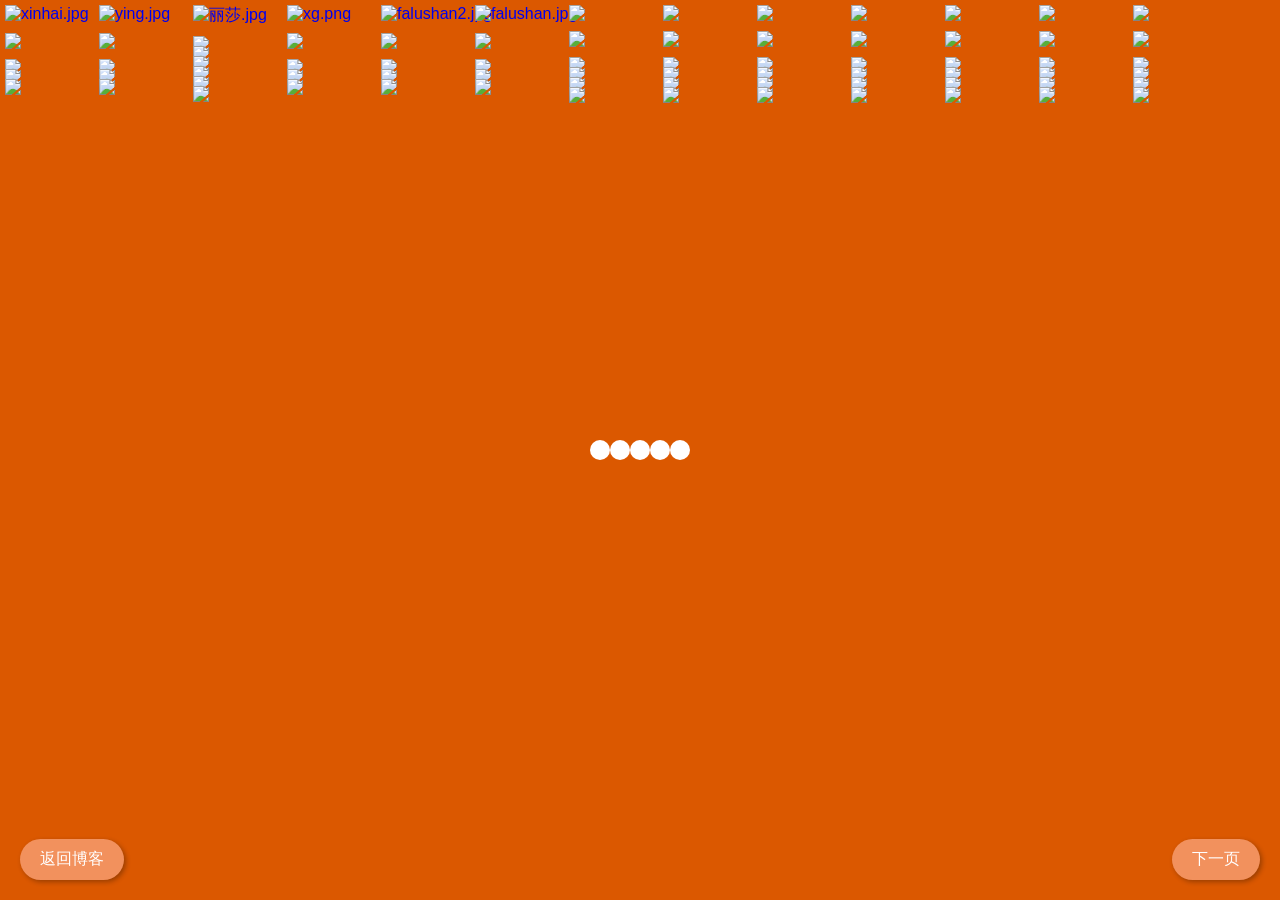
==== index.html @ 31482118 "Update index.html" ====
<!DOCTYPE html PUBLIC "-//W3C//DTD XHTML 1.0 Transitional//EN" "http://www.w3.org/TR/xhtml1/DTD/xhtml1-transitional.dtd">
<html xmlns="http://www.w3.org/1999/xhtml">
<head>
    <meta charset="UTF-8">
    <meta http-equiv="X-UA-Compatible" content="ie=edge">
    <link rel="icon" href="https://images.rakien.top/web/myIcon.png">
    <link href="/_css/Icomoon/style.css" rel="stylesheet" type="text/css" />
    <link href="/_css/main.css" rel="stylesheet" type="text/css" />
    <script type="text/javascript" src="_scripts/main.js"></script>
    <meta name="viewport" content="width=device-width, initial-scale=1.0, minimum-scale=0.5, maximum-scale=2.0, user-scalable=yes" />
    <title>图库&壁纸</title>
	
	<style>
#loading{
	background-color: #db5800;
	height: 100%;
	width: 100%;
	position: fixed;
	z-index: 1;
	margin-top: 0px;
	top: 0px;
}
#loading-center{
	width: 100%;
	height: 100%;
	position: relative;
	}
#loading-center-absolute {
	position: absolute;
	left: 50%;
	top: 50%;
	height: 20px;
	width: 100px;
	margin-top: -10px;
	margin-left: -50px;

}
.object{
	width: 20px;
	height: 20px;
	background-color: #FFF;
	-moz-border-radius: 50% 50% 50% 50%;
	-webkit-border-radius: 50% 50% 50% 50%;
	border-radius: 50% 50% 50% 50%;
	margin-right: 20px;
	margin-bottom: 20px;
	position: absolute;	
}


#object_one{
	-webkit-animation: object 2s linear infinite;
	 animation: object 2s linear infinite;
	 }
#object_two{ 
	-webkit-animation: object 2s linear infinite -.4s;
	animation: object 2s linear infinite -.4s;
	 }
#object_three{ 
	-webkit-animation: object 2s linear infinite -.8s; 
	animation: object 2s linear infinite -.8s; 
	}
#object_four{ 
	-webkit-animation: object 2s linear infinite -1.2s;
	animation: object 2s linear infinite -1.2s; 
	} 
#object_five{ 
	-webkit-animation: object 2s linear infinite -1.6s; 
	animation: object 2s linear infinite -1.6s; 
	}
	
	
@-webkit-keyframes object{
  0% { left: 100px; top:0}
  80% { left: 0; top:0;}
  85% { left: 0; top: -20px; width: 20px; height: 20px;}
  90% { width: 40px; height: 15px; }
  95% { left: 100px; top: -20px; width: 20px; height: 20px;}
  100% { left: 100px; top:0; }		
	
}		
@keyframes object{
  0% { left: 100px; top:0}
  80% { left: 0; top:0;}
  85% { left: 0; top: -20px; width: 20px; height: 20px;}
  90% { width: 40px; height: 15px; }
  95% { left: 100px; top: -20px; width: 20px; height: 20px;}
  100% { left: 100px; top:0; }
}	

</style>
	
	
    <style>
        .box {
            position: relative;
        }
        .box img {
            width: 180px;
            vertical-align: top;
            padding: 5px;
        }
		
		
		
		
		.float-button-left {
		  position: fixed;
		  left: 20px; /* 右边偏移量 */
		  bottom: 20px;
		  padding: 10px 20px;
		  background-color: #F2915D;
		  color: #fff;
		  border-radius: 50px;
		  text-decoration: none;
		  box-shadow: 2px 2px 5px rgba(0, 0, 0, 0.3);
		  z-index: 9999;
		}

		.float-button-right {
		  position: fixed;
		  right: 20px; /* 右边偏移量 */
		  bottom: 20px;
		  padding: 10px 20px;
		  background-color: #F2915D;
		  color: #fff;
		  border-radius: 50px;
		  text-decoration: none;
		  box-shadow: 2px 2px 5px rgba(0, 0, 0, 0.3);
		  z-index: 9999;
		}

		.hover-color {
		  background-color: #F4B998;
		}

		.float-button-left:hover,
		.float-button-right:hover {
		  background-color: #F4B998;
		}
		
</style>
</head>
<body>
	
<div id="loading">
<div id="loading-center">
<div id="loading-center-absolute">
<div class="object" id="object_one"></div>
<div class="object" id="object_two" style="left:20px;"></div>
<div class="object" id="object_three" style="left:40px;"></div>
<div class="object" id="object_four" style="left:60px;"></div>
<div class="object" id="object_five" style="left:80px;"></div>
</div>

    <div id="photos" class="box rthumbnail">
        <a href="https://smms.app/image/7nP1QXzENodcaUk" target="_blank"><img src="https://s2.loli.net/2023/05/12/7nP1QXzENodcaUk.jpg" alt="xinhai.jpg"></a>
        <a href="https://smms.app/image/txNXIZz5ElFw8sT" target="_blank"><img src="https://s2.loli.net/2023/05/12/txNXIZz5ElFw8sT.jpg" alt="ying.jpg"></a>
        <a href="https://smms.app/image/sCeWvoMwqdZErBS" target="_blank"><img src="https://s2.loli.net/2023/05/12/sCeWvoMwqdZErBS.jpg" alt="丽莎.jpg"></a>
        <a href="https://smms.app/image/cwVYfpTk3RszGm2" target="_blank"><img src="https://s2.loli.net/2023/05/11/cwVYfpTk3RszGm2.png" alt="xg.png"></a>
        <a href="https://smms.app/image/CSrBbkoEpz1Yxt5" target="_blank"><img src="https://s2.loli.net/2023/05/11/CSrBbkoEpz1Yxt5.jpg" alt="falushan2.jpg"></a>
        <a href="https://smms.app/image/SM8WGP21auvDZh6" target="_blank"><img src="https://s2.loli.net/2023/05/11/SM8WGP21auvDZh6.jpg" alt="falushan.jpg"></a>
		<a href="https://smms.app/image/vPxcjXSMbhTICFQ" target="_blank"><img src="https://s2.loli.net/2023/05/12/vPxcjXSMbhTICFQ.jpg" /></a>
		<a href="https://smms.app/image/5V7toEiwfXKbFmD" target="_blank"><img src="https://s2.loli.net/2023/05/12/5V7toEiwfXKbFmD.png" /></a>
		<a href="https://smms.app/image/AvlRwOyE1K6Moqe" target="_blank"><img src="https://s2.loli.net/2023/05/12/AvlRwOyE1K6Moqe.png" /></a>
		<a href="https://smms.app/image/Toz8h3NMYUV6Xfu" target="_blank"><img src="https://s2.loli.net/2023/05/12/Toz8h3NMYUV6Xfu.png" /></a>
        <a href="https://smms.app/image/4Utfi1SG2LlRdyx" target="_blank"><img src="https://s2.loli.net/2023/05/13/4Utfi1SG2LlRdyx.png" /></a>
<a href="https://smms.app/image/GhkfFtIPS5rXc6Q" target="_blank"><img src="https://s2.loli.net/2023/05/13/GhkfFtIPS5rXc6Q.png" /></a>
<a href="https://smms.app/image/U9upkbgrMhzPBdI" target="_blank"><img src="https://s2.loli.net/2023/05/13/U9upkbgrMhzPBdI.png" /></a>
<a href="https://smms.app/image/YXygn7dzm5HLIvk" target="_blank"><img src="https://s2.loli.net/2023/05/13/YXygn7dzm5HLIvk.png" /></a>
<a href="https://smms.app/image/guEapoeHYD4Qmwn" target="_blank"><img src="https://s2.loli.net/2023/05/13/guEapoeHYD4Qmwn.png" /></a>
<a href="https://smms.app/image/nIWyN3ERHBbXwVx" target="_blank"><img src="https://s2.loli.net/2023/05/13/nIWyN3ERHBbXwVx.png" /></a>
<a href="https://smms.app/image/DSajuOW3I2lgLkF" target="_blank"><img src="https://s2.loli.net/2023/05/13/DSajuOW3I2lgLkF.png" /></a>
<a href="https://smms.app/image/bRlaZLOK8k3Ucfo" target="_blank"><img src="https://s2.loli.net/2023/05/13/bRlaZLOK8k3Ucfo.png" /></a>
<a href="https://smms.app/image/OlFXDdPxqp2RMao" target="_blank"><img src="https://s2.loli.net/2023/05/13/OlFXDdPxqp2RMao.jpg" /></a>
<a href="https://smms.app/image/nC3h1mtPFcXiI69" target="_blank"><img src="https://s2.loli.net/2023/05/13/nC3h1mtPFcXiI69.jpg" /></a>
<a href="https://smms.app/image/P1s5uMgVAEKdhOL" target="_blank"><img src="https://s2.loli.net/2023/05/13/P1s5uMgVAEKdhOL.jpg" /></a>
<a href="https://smms.app/image/AXQPtKLIEo1O57k" target="_blank"><img src="https://s2.loli.net/2023/05/13/AXQPtKLIEo1O57k.png" /></a>
<a href="https://smms.app/image/FcAJaoPvLOeKDT8" target="_blank"><img src="https://s2.loli.net/2023/05/13/FcAJaoPvLOeKDT8.jpg" /></a>
<a href="https://smms.app/image/ZzhW1dYLFUaEvot" target="_blank"><img src="https://s2.loli.net/2023/05/13/ZzhW1dYLFUaEvot.png" /></a>
<a href="https://smms.app/image/Nq3ORnyfxdowAiu" target="_blank"><img src="https://s2.loli.net/2023/05/13/Nq3ORnyfxdowAiu.jpg" /></a>
<a href="https://smms.app/image/Lm3zZ81WCj5PthB" target="_blank"><img src="https://s2.loli.net/2023/05/13/Lm3zZ81WCj5PthB.png" /></a>
<a href="https://smms.app/image/9UGElIBX4Txp6eA" target="_blank"><img src="https://s2.loli.net/2023/05/13/9UGElIBX4Txp6eA.jpg" /></a>
<a href="https://smms.app/image/VorGpyKlUxmXYJg" target="_blank"><img src="https://s2.loli.net/2023/05/13/VorGpyKlUxmXYJg.jpg" /></a>
<a href="https://smms.app/image/OoEuPi9d6Whn5lp" target="_blank"><img src="https://s2.loli.net/2023/05/13/OoEuPi9d6Whn5lp.jpg" /></a>
<a href="https://smms.app/image/onqb8NQhktfsg1M" target="_blank"><img src="https://s2.loli.net/2023/05/13/onqb8NQhktfsg1M.jpg" /></a>
<a href="https://smms.app/image/auS9jwRb86PmckG" target="_blank"><img src="https://s2.loli.net/2023/05/13/auS9jwRb86PmckG.jpg" /></a>
<a href="https://smms.app/image/V9FdpgraJs6TCSx" target="_blank"><img src="https://s2.loli.net/2023/05/13/V9FdpgraJs6TCSx.png" /></a>
<a href="https://smms.app/image/yrBOTs1iVhMdSXK" target="_blank"><img src="https://s2.loli.net/2023/05/13/yrBOTs1iVhMdSXK.png" /></a>
<a href="https://smms.app/image/Kpq6L9j2ZCBQ51E" target="_blank"><img src="https://s2.loli.net/2023/05/13/Kpq6L9j2ZCBQ51E.png" /></a>
<a href="https://smms.app/image/1B7bLK5RMojkqax" target="_blank"><img src="https://s2.loli.net/2023/05/13/1B7bLK5RMojkqax.jpg" /></a>
<a href="https://smms.app/image/qAVepOXd17Qc2KN" target="_blank"><img src="https://s2.loli.net/2023/05/13/qAVepOXd17Qc2KN.jpg" /></a>
<a href="https://smms.app/image/OHdYDQaf4EXl5bn" target="_blank"><img src="https://s2.loli.net/2023/05/13/OHdYDQaf4EXl5bn.jpg" /></a>
<a href="https://smms.app/image/6NPqV5sTh9Ldrpz" target="_blank"><img src="https://s2.loli.net/2023/05/13/6NPqV5sTh9Ldrpz.png" /></a>
<a href="https://smms.app/image/dFgBLiQtNvsy9eq" target="_blank"><img src="https://s2.loli.net/2023/05/13/dFgBLiQtNvsy9eq.png" /></a>
<a href="https://smms.app/image/8rUyouc1FEmIgTL" target="_blank"><img src="https://s2.loli.net/2023/05/13/8rUyouc1FEmIgTL.jpg" /></a>
<a href="https://smms.app/image/lrI4EXvgkfZPbc8" target="_blank"><img src="https://s2.loli.net/2023/05/13/lrI4EXvgkfZPbc8.jpg" /></a>
<a href="https://smms.app/image/W6DAEvVNuSx9gF3" target="_blank"><img src="https://s2.loli.net/2023/05/13/W6DAEvVNuSx9gF3.png" /></a>
<a href="https://smms.app/image/rVqUe5F1EfRmcIt" target="_blank"><img src="https://s2.loli.net/2023/05/13/rVqUe5F1EfRmcIt.png" /></a>
<a href="https://smms.app/image/QFer1cgDPAsVdYf" target="_blank"><img src="https://s2.loli.net/2023/05/13/QFer1cgDPAsVdYf.png" /></a>
<a href="https://smms.app/image/B3CS6p72yIOfHDn" target="_blank"><img src="https://s2.loli.net/2023/05/13/B3CS6p72yIOfHDn.jpg" /></a>
<a href="https://smms.app/image/Go1YeyHZO9fjEhX" target="_blank"><img src="https://s2.loli.net/2023/05/13/Go1YeyHZO9fjEhX.jpg" /></a>
<a href="https://smms.app/image/KCrxEftbp78iey1" target="_blank"><img src="https://s2.loli.net/2023/05/13/KCrxEftbp78iey1.jpg" /></a>
<a href="https://smms.app/image/IDcN98LbHmFZdUv" target="_blank"><img src="https://s2.loli.net/2023/05/13/IDcN98LbHmFZdUv.jpg" /></a>
<a href="https://smms.app/image/3ormdwakEuGbgjA" target="_blank"><img src="https://s2.loli.net/2023/05/13/3ormdwakEuGbgjA.jpg" /></a>
<a href="https://smms.app/image/RCu3KJkeDxU5IWs" target="_blank"><img src="https://s2.loli.net/2023/05/13/RCu3KJkeDxU5IWs.jpg" /></a>
<a href="https://smms.app/image/dI8OlPC2ewNu39T" target="_blank"><img src="https://s2.loli.net/2023/05/13/dI8OlPC2ewNu39T.png" /></a>
<a href="https://smms.app/image/Vie8nZUNyac3tOu" target="_blank"><img src="https://s2.loli.net/2023/05/13/Vie8nZUNyac3tOu.jpg" /></a>
<a href="https://smms.app/image/EciYTdMLrUJfz4q" target="_blank"><img src="https://s2.loli.net/2023/05/13/EciYTdMLrUJfz4q.png" /></a>
<a href="https://smms.app/image/3jCupokRgAHm9Qw" target="_blank"><img src="https://s2.loli.net/2023/05/13/3jCupokRgAHm9Qw.png" /></a>
<a href="https://smms.app/image/lJotWa1DAdKkuMF" target="_blank"><img src="https://s2.loli.net/2023/05/13/lJotWa1DAdKkuMF.jpg" /></a>
<a href="https://smms.app/image/aCKoRkAgDHEeruN" target="_blank"><img src="https://s2.loli.net/2023/05/13/aCKoRkAgDHEeruN.jpg" /></a>
<a href="https://smms.app/image/YdRpE9wf8QbohgX" target="_blank"><img src="https://s2.loli.net/2023/05/13/YdRpE9wf8QbohgX.jpg" /></a>
<a href="https://smms.app/image/RB2h3CExyOUaqtY" target="_blank"><img src="https://s2.loli.net/2023/05/13/RB2h3CExyOUaqtY.jpg" /></a>
<a href="https://smms.app/image/1yN4jVrkBu2dLIF" target="_blank"><img src="https://s2.loli.net/2023/05/13/1yN4jVrkBu2dLIF.jpg" /></a>
<a href="https://smms.app/image/4LW8IBayv9RPUow" target="_blank"><img src="https://s2.loli.net/2023/05/13/4LW8IBayv9RPUow.jpg" /></a>
<a href="https://smms.app/image/cF8SDfntNQMkzrK" target="_blank"><img src="https://s2.loli.net/2023/05/13/cF8SDfntNQMkzrK.jpg" /></a>
<a href="https://smms.app/image/z9cxp5oRg6FvNl3" target="_blank"><img src="https://s2.loli.net/2023/05/13/z9cxp5oRg6FvNl3.png" /></a>
<a href="https://smms.app/image/7evLYbFr2M1hwko" target="_blank"><img src="https://s2.loli.net/2023/05/13/7evLYbFr2M1hwko.png" /></a>
<a href="https://smms.app/image/Z8dS6YULrOWRlGN" target="_blank"><img src="https://s2.loli.net/2023/05/13/Z8dS6YULrOWRlGN.jpg" /></a>
<a href="https://smms.app/image/mzNvfhAPCXskcK7" target="_blank"><img src="https://s2.loli.net/2023/05/13/mzNvfhAPCXskcK7.jpg" /></a>
<a href="https://smms.app/image/Tq1gdFGCzNvMfo2" target="_blank"><img src="https://s2.loli.net/2023/05/13/Tq1gdFGCzNvMfo2.jpg" /></a>
<a href="https://smms.app/image/rPY2txgFRCLOUm5" target="_blank"><img src="https://s2.loli.net/2023/05/13/rPY2txgFRCLOUm5.jpg" /></a>
<a href="https://smms.app/image/HwAoFlcmsUdWJxb" target="_blank"><img src="https://s2.loli.net/2023/05/13/HwAoFlcmsUdWJxb.jpg" /></a>
<a href="https://smms.app/image/PY9UxRKA25j7n1d" target="_blank"><img src="https://s2.loli.net/2023/05/13/PY9UxRKA25j7n1d.jpg" /></a>
<a href="https://smms.app/image/FoHjPwvApXmqR5u" target="_blank"><img src="https://s2.loli.net/2023/05/13/FoHjPwvApXmqR5u.jpg" /></a>
<a href="https://smms.app/image/Fd2WRhpbUcXqyJt" target="_blank"><img src="https://s2.loli.net/2023/05/13/Fd2WRhpbUcXqyJt.jpg" /></a>
<a href="https://smms.app/image/Wx6GhDSnagOwzMs" target="_blank"><img src="https://s2.loli.net/2023/05/13/Wx6GhDSnagOwzMs.jpg" /></a>
<a href="https://smms.app/image/Fv1iZrKc6Gu8LEw" target="_blank"><img src="https://s2.loli.net/2023/05/13/Fv1iZrKc6Gu8LEw.jpg" /></a>
<a href="https://smms.app/image/YQZxOJ35qBnejom" target="_blank"><img src="https://s2.loli.net/2023/05/13/YQZxOJ35qBnejom.png" /></a>

    </div>
	
	
	
	
    <div>

		<a href="https://rakien.top" target="_blank" class="float-button-left">返回博客</a>
		<a href="https://photo.rakien.top/photos/02.html" target="_blank" class="float-button-right">下一页</a>
	</div>



    
    <script src="js/jquery-1.11.3.min.js"></script>             <!-- jQuery (https://jquery.com/download/) -->
    <script src="js/imagesloaded.pkgd.min.js"></script> <!-- https://masonry.desandro.com/ -->
    <script src="js/masonry.pkgd.min.js"></script> <!-- https://masonry.desandro.com/ -->

	
	
    <script>
    $(function () {
        // 获取图片的宽度(200px)
        let imgWidth = $('img').outerWidth(); // 200

        waterfallHandler();

        // 瀑布流处理
        function waterfallHandler() {
            // 获取图片的列数
            let column = parseInt($(window).width() / imgWidth);

            // 高度数组
            let heightArr = [];
            for(let i=0; i<column; i++) {
                heightArr[i] = 0;
            }

            // 遍历所有图片进行定位处理
            $.each($('img'), function (index, item) {
                // 当前元素的高度
                let itemHeight = $(item).outerHeight();
                // 高度数组最小的高度
                let minHeight = Math.min(...heightArr);
                // 高度数组最小的高度的索引
                let minIndex = heightArr.indexOf(minHeight);

                $(item).css({
                    position: 'absolute',
                    top: minHeight + 'px',
                    left: minIndex * imgWidth + 'px'
                });

                heightArr[minIndex] += itemHeight;
            });
        }

        // 窗口大小改变
        $(window).resize(function () {
            waterfallHandler();
        });
    });
	
	
		
	
</script>

    
</body>
</html>
---- _css/Icomoon/style.css ----
@font-face {
	font-family: 'IcoMoon';
	src: url('icomoon.eot');
	src: url('icomoon.eot?#iefix') format('embedded-opentype'),
		url('icomoon.svg#IcoMoon') format('svg'),
		url('icomoon.woff') format('woff'),
		url('icomoon.ttf') format('truetype');
	font-weight: normal;
	font-style: normal;
}

/* Add the following classes to your stylesheet if you want to use data attributes for inserting your icons */
.iconb:before, .icona:after {
	font-family: 'IcoMoon';
	content: attr(data-icon);
}

/* Add the following CSS properties to your stylesheet if you want to have a class per icon */
[class^="icon-"], [class*=" icon-"] {
	font-family: 'IcoMoon';
	font-style: normal;
}
.icon-home:before {
	content: "\e000";
}
.icon-home-2:before {
	content: "\e001";
}
.icon-newspaper:before {
	content: "\e002";
}
.icon-pencil:before {
	content: "\e003";
}
.icon-pencil-2:before {
	content: "\e004";
}
.icon-picture:before {
	content: "\e005";
}
.icon-picture-2:before {
	content: "\e006";
}
.icon-camera:before {
	content: "\e007";
}
.icon-music:before {
	content: "\e008";
}
.icon-play:before {
	content: "\e009";
}
.icon-film:before {
	content: "\e00a";
}
.icon-camera-2:before {
	content: "\e00b";
}
.icon-spades:before {
	content: "\e00c";
}
.icon-clubs:before {
	content: "\e00d";
}
.icon-diamonds:before {
	content: "\e00e";
}
.icon-broadcast:before {
	content: "\e00f";
}
.icon-microphone:before {
	content: "\e010";
}
.icon-book:before {
	content: "\e011";
}
.icon-paper:before {
	content: "\e012";
}
.icon-paper-2:before {
	content: "\e013";
}
.icon-new:before {
	content: "\e014";
}
.icon-copy:before {
	content: "\e015";
}
.icon-folder:before {
	content: "\e016";
}
.icon-folder-2:before {
	content: "\e017";
}
.icon-tag:before {
	content: "\e018";
}
.icon-cart:before {
	content: "\e019";
}
.icon-basket:before {
	content: "\e01a";
}
.icon-calculate:before {
	content: "\e01b";
}
.icon-support:before {
	content: "\e01c";
}
.icon-phone:before {
	content: "\e01d";
}
.icon-mail:before {
	content: "\e01e";
}
.icon-location:before {
	content: "\e01f";
}
.icon-compass:before {
	content: "\e020";
}
.icon-history:before {
	content: "\e021";
}
.icon-clock:before {
	content: "\e022";
}
.icon-bell:before {
	content: "\e023";
}
.icon-bell-2:before {
	content: "\e024";
}
.icon-bell-3:before {
	content: "\e025";
}
.icon-calender:before {
	content: "\e026";
}
.icon-mouse:before {
	content: "\e027";
}
.icon-screen:before {
	content: "\e028";
}
.icon-laptop:before {
	content: "\e029";
}
.icon-mobile:before {
	content: "\e02a";
}
.icon-tablet:before {
	content: "\e02b";
}
.icon-mobile-2:before {
	content: "\e02c";
}
.icon-drawer:before {
	content: "\e02d";
}
.icon-drawer-2:before {
	content: "\e02e";
}
.icon-box-add:before {
	content: "\e02f";
}
.icon-box-remove:before {
	content: "\e030";
}
.icon-database:before {
	content: "\e031";
}
.icon-undo:before {
	content: "\e032";
}
.icon-redo:before {
	content: "\e033";
}
.icon-forward:before {
	content: "\e034";
}
.icon-reply:before {
	content: "\e035";
}
.icon-reply-2:before {
	content: "\e036";
}
.icon-comments:before {
	content: "\e037";
}
.icon-comments-2:before {
	content: "\e038";
}
.icon-comments-3:before {
	content: "\e039";
}
.icon-comments-4:before {
	content: "\e03a";
}
.icon-comments-5:before {
	content: "\e03b";
}
.icon-comments-6:before {
	content: "\e03c";
}
.icon-user:before {
	content: "\e03d";
}
.icon-user-2:before {
	content: "\e03e";
}
.icon-user-3:before {
	content: "\e03f";
}
.icon-busy:before {
	content: "\e040";
}
.icon-loading:before {
	content: "\e041";
}
.icon-loading-2:before {
	content: "\e042";
}
.icon-search:before {
	content: "\e043";
}
.icon-search-2:before {
	content: "\e044";
}
.icon-zoom-in:before {
	content: "\e045";
}
.icon-zoom-out:before {
	content: "\e046";
}
.icon-key:before {
	content: "\e047";
}
.icon-key-2:before {
	content: "\e048";
}
.icon-locked:before {
	content: "\e049";
}
.icon-unlocked:before {
	content: "\e04a";
}
.icon-wrench:before {
	content: "\e04b";
}
.icon-equalizer:before {
	content: "\e04c";
}
.icon-cog:before {
	content: "\e04d";
}
.icon-pie:before {
	content: "\e04e";
}
.icon-bars:before {
	content: "\e04f";
}
.icon-stats-up:before {
	content: "\e050";
}
.icon-gift:before {
	content: "\e051";
}
.icon-trophy:before {
	content: "\e052";
}
.icon-diamond:before {
	content: "\e053";
}
.icon-coffee:before {
	content: "\e054";
}
.icon-rocket:before {
	content: "\e055";
}
.icon-meter-slow:before {
	content: "\e056";
}
.icon-meter-medium:before {
	content: "\e057";
}
.icon-meter-fast:before {
	content: "\e058";
}
.icon-dashboard:before {
	content: "\e059";
}
.icon-fire:before {
	content: "\e05a";
}
.icon-lab:before {
	content: "\e05b";
}
.icon-remove:before {
	content: "\e05c";
}
.icon-remove-2:before {
	content: "\e05d";
}
.icon-remove-3:before {
	content: "\e05e";
}
.icon-briefcase:before {
	content: "\e05f";
}
.icon-briefcase-2:before {
	content: "\e060";
}
.icon-cars:before {
	content: "\e061";
}
.icon-bus:before {
	content: "\e062";
}
.icon-cube:before {
	content: "\e063";
}
.icon-cube-2:before {
	content: "\e064";
}
.icon-puzzle:before {
	content: "\e065";
}
.icon-glasses:before {
	content: "\e066";
}
.icon-glasses-2:before {
	content: "\e067";
}
.icon-accessibility:before {
	content: "\e068";
}
.icon-accessibility-2:before {
	content: "\e069";
}
.icon-target:before {
	content: "\e06a";
}
.icon-target-2:before {
	content: "\e06b";
}
.icon-lightning:before {
	content: "\e06c";
}
.icon-power:before {
	content: "\e06d";
}
.icon-power-2:before {
	content: "\e06e";
}
.icon-clipboard:before {
	content: "\e06f";
}
.icon-clipboard-2:before {
	content: "\e070";
}
.icon-playlist:before {
	content: "\e071";
}
.icon-grid-view:before {
	content: "\e072";
}
.icon-tree-view:before {
	content: "\e073";
}
.icon-menu:before {
	content: "\e074";
}
.icon-menu-2:before {
	content: "\e075";
}
.icon-cloud:before {
	content: "\e076";
}
.icon-cloud-2:before {
	content: "\e077";
}
.icon-download:before {
	content: "\e078";
}
.icon-upload:before {
	content: "\e079";
}
.icon-upload-2:before {
	content: "\e07a";
}
.icon-link:before {
	content: "\e07b";
}
.icon-link-2:before {
	content: "\e07c";
}
.icon-flag:before {
	content: "\e07d";
}
.icon-flag-2:before {
	content: "\e07e";
}
.icon-flag-3:before {
	content: "\e07f";
}
.icon-eye:before {
	content: "\e080";
}
.icon-eye-2:before {
	content: "\e081";
}
.icon-bookmark:before {
	content: "\e082";
}
.icon-bookmark-2:before {
	content: "\e083";
}
.icon-star:before {
	content: "\e084";
}
.icon-star-2:before {
	content: "\e085";
}
.icon-star-3:before {
	content: "\e086";
}
.icon-heart:before {
	content: "\e087";
}
.icon-heart-2:before {
	content: "\e088";
}
.icon-thumbs-up:before {
	content: "\e089";
}
.icon-thumbs-down:before {
	content: "\e08a";
}
.icon-happy:before {
	content: "\e08b";
}
.icon-smiley:before {
	content: "\e08c";
}
.icon-neutral:before {
	content: "\e08d";
}
.icon-plus:before {
	content: "\e08e";
}
.icon-minus:before {
	content: "\e08f";
}
.icon-help:before {
	content: "\e090";
}
.icon-help-2:before {
	content: "\e091";
}
.icon-info:before {
	content: "\e092";
}
.icon-blocked:before {
	content: "\e093";
}
.icon-cancel:before {
	content: "\e094";
}
.icon-cancel-2:before {
	content: "\e095";
}
.icon-cancel-3:before {
	content: "\e096";
}
.icon-checkmark:before {
	content: "\e097";
}
.icon-minus-2:before {
	content: "\e098";
}
.icon-plus-2:before {
	content: "\e099";
}
.icon-enter:before {
	content: "\e09a";
}
.icon-exit:before {
	content: "\e09b";
}
.icon-loop:before {
	content: "\e09c";
}
.icon-arrow-up:before {
	content: "\e09d";
}
.icon-arrow-right:before {
	content: "\e09e";
}
.icon-arrow-down:before {
	content: "\e09f";
}
.icon-arrow-left:before {
	content: "\e0a0";
}
.icon-arrow-up-left:before {
	content: "\e0a1";
}
.icon-arrow-up-2:before {
	content: "\e0a2";
}
.icon-arrow-up-right:before {
	content: "\e0a3";
}
.icon-arrow-right-2:before {
	content: "\e0a4";
}
.icon-arrow-down-right:before {
	content: "\e0a5";
}
.icon-arrow-down-2:before {
	content: "\e0a6";
}
.icon-arrow-down-left:before {
	content: "\e0a7";
}
.icon-arrow-left-2:before {
	content: "\e0a8";
}
.icon-arrow-up-left-2:before {
	content: "\e0a9";
}
.icon-arrow-up-3:before {
	content: "\e0aa";
}
.icon-arrow-up-right-2:before {
	content: "\e0ab";
}
.icon-arrow-right-3:before {
	content: "\e0ac";
}
.icon-arrow-down-right-2:before {
	content: "\e0ad";
}
.icon-arrow-down-3:before {
	content: "\e0ae";
}
.icon-arrow-down-left-2:before {
	content: "\e0af";
}
.icon-arrow-left-3:before {
	content: "\e0b0";
}
.icon-arrow-up-left-3:before {
	content: "\e0b1";
}
.icon-arrow-up-4:before {
	content: "\e0b2";
}
.icon-arrow-up-right-3:before {
	content: "\e0b3";
}
.icon-arrow-right-4:before {
	content: "\e0b4";
}
.icon-arrow-down-right-3:before {
	content: "\e0b5";
}
.icon-arrow-down-4:before {
	content: "\e0b6";
}
.icon-arrow-down-left-3:before {
	content: "\e0b7";
}
.icon-arrow-left-4:before {
	content: "\e0b8";
}
.icon-arrow-up-5:before {
	content: "\e0b9";
}
.icon-arrow-right-5:before {
	content: "\e0ba";
}
.icon-arrow-down-5:before {
	content: "\e0bb";
}
.icon-arrow-left-5:before {
	content: "\e0bc";
}
.icon-arrow-up-6:before {
	content: "\e0bd";
}
.icon-arrow-right-6:before {
	content: "\e0be";
}
.icon-arrow-down-6:before {
	content: "\e0bf";
}
.icon-arrow-left-6:before {
	content: "\e0c0";
}
.icon-arrow-up-7:before {
	content: "\e0c1";
}
.icon-arrow-right-7:before {
	content: "\e0c2";
}
.icon-arrow-down-7:before {
	content: "\e0c3";
}
.icon-arrow-left-7:before {
	content: "\e0c4";
}
.icon-menu-3:before {
	content: "\e0c5";
}
.icon-enter-2:before {
	content: "\e0c6";
}
.icon-backspace:before {
	content: "\e0c7";
}
.icon-backspace-2:before {
	content: "\e0c8";
}
.icon-tab:before {
	content: "\e0c9";
}
.icon-tab-2:before {
	content: "\e0ca";
}
.icon-checkbox:before {
	content: "\e0cb";
}
.icon-checkbox-unchecked:before {
	content: "\e0cc";
}
.icon-checkbox-partial:before {
	content: "\e0cd";
}
.icon-radio-checked:before {
	content: "\e0ce";
}
.icon-radio-unchecked:before {
	content: "\e0cf";
}
.icon-font:before {
	content: "\e0d0";
}
.icon-paragraph-left:before {
	content: "\e0d1";
}
.icon-paragraph-center:before {
	content: "\e0d2";
}
.icon-paragraph-right:before {
	content: "\e0d3";
}
.icon-left-to-right:before {
	content: "\e0d4";
}
.icon-right-to-left:before {
	content: "\e0d5";
}
.icon-out:before {
	content: "\e0d6";
}
.icon-out-2:before {
	content: "\e0d7";
}
.icon-embed:before {
	content: "\e0d8";
}
.icon-seven-segment:before {
	content: "\e0d9";
}
.icon-seven-segment-2:before {
	content: "\e0da";
}
.icon-seven-segment-3:before {
	content: "\e0db";
}
.icon-seven-segment-4:before {
	content: "\e0dc";
}
.icon-seven-segment-5:before {
	content: "\e0dd";
}
.icon-seven-segment-6:before {
	content: "\e0de";
}
.icon-seven-segment-7:before {
	content: "\e0df";
}
.icon-seven-segment-8:before {
	content: "\e0e0";
}
.icon-seven-segment-9:before {
	content: "\e0e1";
}
.icon-seven-segment-10:before {
	content: "\e0e2";
}
.icon-bluetooth:before {
	content: "\e0e3";
}
.icon-share:before {
	content: "\e0e4";
}
.icon-share-2:before {
	content: "\e0e5";
}
.icon-mail-2:before {
	content: "\e0e6";
}
.icon-google-plus:before {
	content: "\e0e7";
}
.icon-google-plus-2:before {
	content: "\e0e8";
}
.icon-google-plus-3:before {
	content: "\e0e9";
}
.icon-facebook:before {
	content: "\e0ea";
}
.icon-facebook-2:before {
	content: "\e0eb";
}
.icon-twitter:before {
	content: "\e0ec";
}
.icon-twitter-2:before {
	content: "\e0ed";
}
.icon-twitter-3:before {
	content: "\e0ee";
}
.icon-twitter-4:before {
	content: "\e0ef";
}
.icon-feed:before {
	content: "\e0f0";
}
.icon-feed-2:before {
	content: "\e0f1";
}
.icon-youtube:before {
	content: "\e0f2";
}
.icon-youtube-2:before {
	content: "\e0f3";
}
.icon-vimeo:before {
	content: "\e0f4";
}
.icon-vimeo-2:before {
	content: "\e0f5";
}
.icon-flickr:before {
	content: "\e0f6";
}
.icon-flickr-2:before {
	content: "\e0f7";
}
.icon-picassa:before {
	content: "\e0f8";
}
.icon-picassa-2:before {
	content: "\e0f9";
}
.icon-dribbble:before {
	content: "\e0fa";
}
.icon-dribbble-2:before {
	content: "\e0fb";
}
.icon-forrst:before {
	content: "\e0fc";
}
.icon-forrst-2:before {
	content: "\e0fd";
}
.icon-deviantart:before {
	content: "\e0fe";
}
.icon-deviantart-2:before {
	content: "\e0ff";
}
.icon-github:before {
	content: "\e100";
}
.icon-github-2:before {
	content: "\e101";
}
.icon-github-3:before {
	content: "\e102";
}
.icon-github-4:before {
	content: "\e103";
}
.icon-wordpress:before {
	content: "\e104";
}
.icon-wordpress-2:before {
	content: "\e105";
}
.icon-blogger:before {
	content: "\e106";
}
.icon-blogger-2:before {
	content: "\e107";
}
.icon-tumblr:before {
	content: "\e108";
}
.icon-tumblr-2:before {
	content: "\e109";
}
.icon-yahoo:before {
	content: "\e10a";
}
.icon-yahoo-2:before {
	content: "\e10b";
}
.icon-amazon:before {
	content: "\e10c";
}
.icon-amazon-2:before {
	content: "\e10d";
}
.icon-apple:before {
	content: "\e10e";
}
.icon-android:before {
	content: "\e10f";
}
.icon-windows:before {
	content: "\e110";
}
.icon-soundcloud:before {
	content: "\e111";
}
.icon-soundcloud-2:before {
	content: "\e112";
}
.icon-skype:before {
	content: "\e113";
}
.icon-reddit:before {
	content: "\e114";
}
.icon-linkedin:before {
	content: "\e115";
}
.icon-lastfm:before {
	content: "\e116";
}
.icon-lastfm-2:before {
	content: "\e117";
}
.icon-delicious:before {
	content: "\e118";
}
.icon-stumbleupon:before {
	content: "\e119";
}
.icon-stumbleupon-2:before {
	content: "\e11a";
}
.icon-pinterest:before {
	content: "\e11b";
}
.icon-pinterest-2:before {
	content: "\e11c";
}
.icon-xing:before {
	content: "\e11d";
}
.icon-libreoffice:before {
	content: "\e11e";
}
.icon-file-pdf:before {
	content: "\e11f";
}
.icon-file-openoffice:before {
	content: "\e120";
}
.icon-file-word:before {
	content: "\e121";
}
.icon-file-excel:before {
	content: "\e122";
}
.icon-file-powerpoint:before {
	content: "\e123";
}
.icon-file-xml:before {
	content: "\e124";
}
.icon-file-css:before {
	content: "\e125";
}
.icon-html5:before {
	content: "\e126";
}
.icon-html5-2:before {
	content: "\e127";
}
.icon-css3:before {
	content: "\e128";
}
.icon-IcoMoon:before {
	content: "\e129";
}
.icon-home-3:before {
	content: "\e12a";
}
.icon-chat:before {
	content: "\e12b";
}
.icon-chat_alt_stroke:before {
	content: "\e12c";
}
.icon-chat_alt_fill:before {
	content: "\e12d";
}
.icon-comment_alt1_stroke:before {
	content: "\e12e";
}
.icon-comment_alt1_fill:before {
	content: "\e12f";
}
.icon-comment_stroke:before {
	content: "\e130";
}
.icon-comment_fill:before {
	content: "\e131";
}
.icon-comment_alt2_stroke:before {
	content: "\e132";
}
.icon-comment_alt2_fill:before {
	content: "\e133";
}
.icon-checkmark-2:before {
	content: "\e134";
}
.icon-check_alt:before {
	content: "\e135";
}
.icon-x:before {
	content: "\e136";
}
.icon-x_altx_alt:before {
	content: "\e137";
}
.icon-denied:before {
	content: "\e138";
}
.icon-cursor:before {
	content: "\e139";
}
.icon-rss:before {
	content: "\e13a";
}
.icon-rss_alt:before {
	content: "\e13b";
}
.icon-wrench-2:before {
	content: "\e13c";
}
.icon-dial:before {
	content: "\e13d";
}
.icon-calendar:before {
	content: "\e13e";
}
.icon-calendar_alt_stroke:before {
	content: "\e13f";
}
.icon-calendar_alt_fill:before {
	content: "\e140";
}
.icon-share-3:before {
	content: "\e141";
}
.icon-mail-3:before {
	content: "\e142";
}
.icon-heart_stroke:before {
	content: "\e143";
}
.icon-heart_fill:before {
	content: "\e144";
}
.icon-movie:before {
	content: "\e145";
}
.icon-document_alt_stroke:before {
	content: "\e146";
}
.icon-document_alt_fill:before {
	content: "\e147";
}
.icon-document_stroke:before {
	content: "\e148";
}
.icon-document_fill:before {
	content: "\e149";
}
.icon-plus-3:before {
	content: "\e14a";
}
.icon-plus_alt:before {
	content: "\e14b";
}
.icon-minus-3:before {
	content: "\e14c";
}
.icon-minus_alt:before {
	content: "\e14d";
}
.icon-pin:before {
	content: "\e14e";
}
.icon-link-3:before {
	content: "\e14f";
}
.icon-bolt:before {
	content: "\e150";
}
.icon-move:before {
	content: "\e151";
}
.icon-move_alt1:before {
	content: "\e152";
}
.icon-move_alt2:before {
	content: "\e153";
}
.icon-equalizer-2:before {
	content: "\e154";
}
.icon-award_fill:before {
	content: "\e155";
}
.icon-award_stroke:before {
	content: "\e156";
}
.icon-magnifying_glass:before {
	content: "\e157";
}
.icon-trash_stroke:before {
	content: "\e158";
}
.icon-trash_fill:before {
	content: "\e159";
}
.icon-beaker_alt:before {
	content: "\e15a";
}
.icon-beaker:before {
	content: "\e15b";
}
.icon-key_stroke:before {
	content: "\e15c";
}
.icon-key_fill:before {
	content: "\e15d";
}
.icon-new_window:before {
	content: "\e15e";
}
.icon-lightbulb:before {
	content: "\e15f";
}
.icon-spin_alt:before {
	content: "\e160";
}
.icon-spin:before {
	content: "\e161";
}
.icon-curved_arrow:before {
	content: "\e162";
}
.icon-undo-2:before {
	content: "\e163";
}
.icon-reload:before {
	content: "\e164";
}
.icon-reload_alt:before {
	content: "\e165";
}
.icon-loop-2:before {
	content: "\e166";
}
.icon-loop_alt1:before {
	content: "\e167";
}
.icon-loop_alt2:before {
	content: "\e168";
}
.icon-loop_alt3:before {
	content: "\e169";
}
.icon-loop_alt4:before {
	content: "\e16a";
}
.icon-transfer:before {
	content: "\e16b";
}
.icon-move_vertical:before {
	content: "\e16c";
}
.icon-move_vertical_alt1:before {
	content: "\e16d";
}
.icon-move_vertical_alt2:before {
	content: "\e16e";
}
.icon-move_horizontal:before {
	content: "\e16f";
}
.icon-move_horizontal_alt1:before {
	content: "\e170";
}
.icon-move_horizontal_alt2:before {
	content: "\e171";
}
.icon-arrow_left:before {
	content: "\e172";
}
.icon-arrow_left_alt1:before {
	content: "\e173";
}
.icon-arrow_left_alt2:before {
	content: "\e174";
}
.icon-arrow_right:before {
	content: "\e175";
}
.icon-arrow_right_alt1:before {
	content: "\e176";
}
.icon-arrow_right_alt2:before {
	content: "\e177";
}
.icon-arrow_up:before {
	content: "\e178";
}
.icon-arrow_up_alt1:before {
	content: "\e179";
}
.icon-arrow_up_alt2:before {
	content: "\e17a";
}
.icon-arrow_down:before {
	content: "\e17b";
}
.icon-arrow_down_alt1:before {
	content: "\e17c";
}
.icon-arrow_down_alt2:before {
	content: "\e17d";
}
.icon-cd:before {
	content: "\e17e";
}
.icon-steering_wheel:before {
	content: "\e17f";
}
.icon-microphone-2:before {
	content: "\e180";
}
.icon-headphones:before {
	content: "\e181";
}
.icon-volume:before {
	content: "\e182";
}
.icon-volume_mute:before {
	content: "\e183";
}
.icon-play-2:before {
	content: "\e184";
}
.icon-pause:before {
	content: "\e185";
}
.icon-stop:before {
	content: "\e186";
}
.icon-eject:before {
	content: "\e187";
}
.icon-first:before {
	content: "\e188";
}
.icon-last:before {
	content: "\e189";
}
.icon-play_alt:before {
	content: "\e18a";
}
.icon-fullscreen_exit:before {
	content: "\e18b";
}
.icon-fullscreen_exit_alt:before {
	content: "\e18c";
}
.icon-fullscreen:before {
	content: "\e18d";
}
.icon-fullscreen_alt:before {
	content: "\e18e";
}
.icon-iphone:before {
	content: "\e18f";
}
.icon-battery_empty:before {
	content: "\e190";
}
.icon-battery_half:before {
	content: "\e191";
}
.icon-battery_full:before {
	content: "\e192";
}
.icon-battery_charging:before {
	content: "\e193";
}
.icon-compass-2:before {
	content: "\e194";
}
.icon-box:before {
	content: "\e195";
}
.icon-folder_stroke:before {
	content: "\e196";
}
.icon-folder_fill:before {
	content: "\e197";
}
.icon-at:before {
	content: "\e198";
}
.icon-ampersand:before {
	content: "\e199";
}
.icon-info-2:before {
	content: "\e19a";
}
.icon-question_mark:before {
	content: "\e19b";
}
.icon-pilcrow:before {
	content: "\e19c";
}
.icon-hash:before {
	content: "\e19d";
}
.icon-left_quote:before {
	content: "\e19e";
}
.icon-right_quote:before {
	content: "\e19f";
}
.icon-left_quote_alt:before {
	content: "\e1a0";
}
.icon-right_quote_alt:before {
	content: "\e1a1";
}
.icon-article:before {
	content: "\e1a2";
}
.icon-read_more:before {
	content: "\e1a3";
}
.icon-list:before {
	content: "\e1a4";
}
.icon-list_nested:before {
	content: "\e1a5";
}
.icon-book-2:before {
	content: "\e1a6";
}
.icon-book_alt:before {
	content: "\e1a7";
}
.icon-book_alt2:before {
	content: "\e1a8";
}
.icon-pen:before {
	content: "\e1a9";
}
.icon-pen_alt_stroke:before {
	content: "\e1aa";
}
.icon-pen_alt_fill:before {
	content: "\e1ab";
}
.icon-pen_alt2:before {
	content: "\e1ac";
}
.icon-brush:before {
	content: "\e1ad";
}
.icon-brush_alt:before {
	content: "\e1ae";
}
.icon-eyedropper:before {
	content: "\e1af";
}
.icon-layers_alt:before {
	content: "\e1b0";
}
.icon-layers:before {
	content: "\e1b1";
}
.icon-image:before {
	content: "\e1b2";
}
.icon-camera-3:before {
	content: "\e1b3";
}
.icon-aperture:before {
	content: "\e1b4";
}
.icon-aperture_alt:before {
	content: "\e1b5";
}
.icon-chart:before {
	content: "\e1b6";
}
.icon-chart_alt:before {
	content: "\e1b7";
}
.icon-bars-2:before {
	content: "\e1b8";
}
.icon-bars_alt:before {
	content: "\e1b9";
}
.icon-eye-3:before {
	content: "\e1ba";
}
.icon-user-4:before {
	content: "\e1bb";
}
.icon-home-4:before {
	content: "\e1bc";
}
.icon-clock-2:before {
	content: "\e1bd";
}
.icon-lock_stroke:before {
	content: "\e1be";
}
.icon-lock_fill:before {
	content: "\e1bf";
}
.icon-unlock_stroke:before {
	content: "\e1c0";
}
.icon-unlock_fill:before {
	content: "\e1c1";
}
.icon-tag_stroke:before {
	content: "\e1c2";
}
.icon-tag_fill:before {
	content: "\e1c3";
}
.icon-sun_stroke:before {
	content: "\e1c4";
}
.icon-sun_fill:before {
	content: "\e1c5";
}
.icon-moon_stroke:before {
	content: "\e1c6";
}
.icon-moon_fill:before {
	content: "\e1c7";
}
.icon-cloud-3:before {
	content: "\e1c8";
}
.icon-rain:before {
	content: "\e1c9";
}
.icon-umbrella:before {
	content: "\e1ca";
}
.icon-star-4:before {
	content: "\e1cb";
}
.icon-map_pin_stroke:before {
	content: "\e1cc";
}
.icon-map_pin_fill:before {
	content: "\e1cd";
}
.icon-map_pin_alt:before {
	content: "\e1ce";
}
.icon-target-3:before {
	content: "\e1cf";
}
.icon-download-2:before {
	content: "\e1d0";
}
.icon-upload-3:before {
	content: "\e1d1";
}
.icon-cloud_download:before {
	content: "\e1d2";
}
.icon-cloud_upload:before {
	content: "\e1d3";
}
.icon-fork:before {
	content: "\e1d4";
}
.icon-paperclip:before {
	content: "\e1d5";
}
.icon-phone-2:before {
	content: "\e1d6";
}
.icon-mobile-3:before {
	content: "\e1d7";
}
.icon-mouse-2:before {
	content: "\e1d8";
}
.icon-address:before {
	content: "\e1d9";
}
.icon-email:before {
	content: "\e1da";
}
.icon-write:before {
	content: "\e1db";
}
.icon-attachment:before {
	content: "\e1dc";
}
.icon-reply-3:before {
	content: "\e1dd";
}
.icon-reply-to-all:before {
	content: "\e1de";
}
.icon-forward-2:before {
	content: "\e1df";
}
.icon-user-5:before {
	content: "\e1e0";
}
.icon-users:before {
	content: "\e1e1";
}
.icon-contact:before {
	content: "\e1e2";
}
.icon-card:before {
	content: "\e1e3";
}
.icon-export:before {
	content: "\e1e4";
}
.icon-location-2:before {
	content: "\e1e5";
}
.icon-map:before {
	content: "\e1e6";
}
.icon-compass-3:before {
	content: "\e1e7";
}
.icon-direction:before {
	content: "\e1e8";
}
.icon-center:before {
	content: "\e1e9";
}
.icon-share-4:before {
	content: "\e1ea";
}
.icon-heart-3:before {
	content: "\e1eb";
}
.icon-heart-4:before {
	content: "\e1ec";
}
.icon-star-5:before {
	content: "\e1ed";
}
.icon-star-6:before {
	content: "\e1ee";
}
.icon-thumbs-up-2:before {
	content: "\e1ef";
}
.icon-chat-2:before {
	content: "\e1f0";
}
.icon-comment:before {
	content: "\e1f1";
}
.icon-quote:before {
	content: "\e1f2";
}
.icon-printer:before {
	content: "\e1f3";
}
.icon-alert:before {
	content: "\e1f4";
}
.icon-link-4:before {
	content: "\e1f5";
}
.icon-flag-4:before {
	content: "\e1f6";
}
.icon-settings:before {
	content: "\e1f7";
}
.icon-search-3:before {
	content: "\e1f8";
}
.icon-trophy-2:before {
	content: "\e1f9";
}
.icon-price:before {
	content: "\e1fa";
}
.icon-camera-4:before {
	content: "\e1fb";
}
.icon-sleep:before {
	content: "\e1fc";
}
.icon-palette:before {
	content: "\e1fd";
}
.icon-leaf:before {
	content: "\e1fe";
}
.icon-music-2:before {
	content: "\e1ff";
}
.icon-shopping:before {
	content: "\e200";
}
.icon-flight:before {
	content: "\e201";
}
.icon-support-2:before {
	content: "\e202";
}
.icon-google-circles:before {
	content: "\e203";
}
.icon-eye-4:before {
	content: "\e204";
}
.icon-clock-3:before {
	content: "\e205";
}
.icon-microphone-3:before {
	content: "\e206";
}
.icon-calendar-2:before {
	content: "\e207";
}
.icon-flash:before {
	content: "\e208";
}
.icon-time:before {
	content: "\e209";
}
.icon-rss-2:before {
	content: "\e20a";
}
.icon-locked-2:before {
	content: "\e20b";
}
.icon-unlocked-2:before {
	content: "\e20c";
}
.icon-checkmark-3:before {
	content: "\e20d";
}
.icon-cancel-4:before {
	content: "\e20e";
}
.icon-minus-4:before {
	content: "\e20f";
}
.icon-plus-4:before {
	content: "\e210";
}
.icon-close:before {
	content: "\e211";
}
.icon-minus-5:before {
	content: "\e212";
}
.icon-plus-5:before {
	content: "\e213";
}
.icon-blocked-2:before {
	content: "\e214";
}
.icon-info-3:before {
	content: "\e215";
}
.icon-info-circle:before {
	content: "\e216";
}
.icon-help-3:before {
	content: "\e217";
}
.icon-help-4:before {
	content: "\e218";
}
.icon-warning:before {
	content: "\e219";
}
.icon-reload-CW:before {
	content: "\e21a";
}
.icon-reload-CCW:before {
	content: "\e21b";
}
.icon-shuffle:before {
	content: "\e21c";
}
.icon-back:before {
	content: "\e21d";
}
.icon-arrow:before {
	content: "\e21e";
}
.icon-retweet:before {
	content: "\e21f";
}
.icon-list-2:before {
	content: "\e220";
}
.icon-add:before {
	content: "\e221";
}
.icon-grid:before {
	content: "\e222";
}
.icon-document:before {
	content: "\e223";
}
.icon-document-2:before {
	content: "\e224";
}
.icon-documents:before {
	content: "\e225";
}
.icon-landscape:before {
	content: "\e226";
}
.icon-images:before {
	content: "\e227";
}
.icon-movie-2:before {
	content: "\e228";
}
.icon-song:before {
	content: "\e229";
}
.icon-folder-3:before {
	content: "\e22a";
}
.icon-archive:before {
	content: "\e22b";
}
.icon-trashcan:before {
	content: "\e22c";
}
.icon-upload-4:before {
	content: "\e22d";
}
.icon-download-3:before {
	content: "\e22e";
}
.icon-install:before {
	content: "\e22f";
}
.icon-cloud-4:before {
	content: "\e230";
}
.icon-upload-5:before {
	content: "\e231";
}
.icon-play-3:before {
	content: "\e232";
}
.icon-pause-2:before {
	content: "\e233";
}
.icon-record:before {
	content: "\e234";
}
.icon-stop-2:before {
	content: "\e235";
}
.icon-fast-forward:before {
	content: "\e236";
}
.icon-fast-backward:before {
	content: "\e237";
}
.icon-first-2:before {
	content: "\e238";
}
.icon-last-2:before {
	content: "\e239";
}
.icon-full-screen:before {
	content: "\e23a";
}
.icon-collapse:before {
	content: "\e23b";
}
.icon-volume-2:before {
	content: "\e23c";
}
.icon-sound:before {
	content: "\e23d";
}
.icon-mute:before {
	content: "\e23e";
}
.icon-arrow-2:before {
	content: "\e23f";
}
.icon-arrow-3:before {
	content: "\e240";
}
.icon-arrow-4:before {
	content: "\e241";
}
.icon-arrow-5:before {
	content: "\e242";
}
.icon-arrow-6:before {
	content: "\e243";
}
.icon-arrow-7:before {
	content: "\e244";
}
.icon-arrow-8:before {
	content: "\e245";
}
.icon-arrow-9:before {
	content: "\e246";
}
.icon-arrow-10:before {
	content: "\e247";
}
.icon-arrow-11:before {
	content: "\e248";
}
.icon-arrow-12:before {
	content: "\e249";
}
.icon-arrow-13:before {
	content: "\e24a";
}
.icon-arrow-14:before {
	content: "\e24b";
}
.icon-arrow-15:before {
	content: "\e24c";
}
.icon-arrow-16:before {
	content: "\e24d";
}
.icon-arrow-17:before {
	content: "\e24e";
}
.icon-arrow-18:before {
	content: "\e24f";
}
.icon-arrow-19:before {
	content: "\e250";
}
.icon-arrow-20:before {
	content: "\e251";
}
.icon-arrow-21:before {
	content: "\e252";
}
.icon-triangle:before {
	content: "\e253";
}
.icon-triangle-2:before {
	content: "\e254";
}
.icon-triangle-3:before {
	content: "\e255";
}
.icon-triangle-4:before {
	content: "\e256";
}
.icon-code:before {
	content: "\e257";
}
.icon-battery:before {
	content: "\e258";
}
.icon-battery-2:before {
	content: "\e259";
}
.icon-battery-3:before {
	content: "\e25a";
}
.icon-battery-4:before {
	content: "\e25b";
}
.icon-battery-5:before {
	content: "\e25c";
}
.icon-history-2:before {
	content: "\e25d";
}
.icon-back-2:before {
	content: "\e25e";
}
.icon-sun:before {
	content: "\e25f";
}
.icon-sun-2:before {
	content: "\e260";
}
.icon-light-bulb:before {
	content: "\e261";
}
.icon-browser:before {
	content: "\e262";
}
.icon-publish:before {
	content: "\e263";
}
.icon-screen-2:before {
	content: "\e264";
}
.icon-arrow-22:before {
	content: "\e265";
}
.icon-broadcast-2:before {
	content: "\e266";
}
.icon-globe:before {
	content: "\e267";
}
.icon-square:before {
	content: "\e268";
}
.icon-inbox:before {
	content: "\e269";
}
.icon-network:before {
	content: "\e26a";
}
.icon-feather:before {
	content: "\e26b";
}
.icon-keyboard:before {
	content: "\e26c";
}
.icon-home-5:before {
	content: "\e26d";
}
.icon-bookmark-3:before {
	content: "\e26e";
}
.icon-book-3:before {
	content: "\e26f";
}
.icon-popup:before {
	content: "\e270";
}
.icon-search-4:before {
	content: "\e271";
}
.icon-dots-three:before {
	content: "\e272";
}
.icon-dots-two:before {
	content: "\e273";
}
.icon-dot:before {
	content: "\e274";
}
.icon-creative-commons:before {
	content: "\e275";
}
.icon-cd-2:before {
	content: "\e276";
}
.icon-suitcase:before {
	content: "\e277";
}
.icon-suitcase-2:before {
	content: "\e278";
}
.icon-droplet:before {
	content: "\e279";
}
---- _css/main.css ----
body {
	margin: 0px;
	padding: 0px;
	font-family: 'Source Sans Pro', sans-serif;
	background-color: #c3ccd5;
	overflow: hidden;
}
#header{
	background-color: #3f8dbf;
	float: left;
	width: 100%;
	height: 50px;
	color: rgba(255,255,255,1);
	line-height: 50px;
}
#header a {
	color: rgba(255,255,255,1);
	text-decoration: none;
	display: block;
	font-size: 15px;
}
#header-left{
	float: left;
	height: 50px;
}
#header-left:hover #header-left-icon{
	background-color: #3F8DBF;
}
#header-left:hover #header-left-text{
	background-color: #599BC8;
}
#header-left-icon{
	float: left;
	height: 50px;
	width: 50px;
	text-align: center;
	background-color: #35759F;
	-webkit-transition: background 0.5s;
	-moz-transition: background 0.5s;
	-o-transition: background 0.5s;
	transition: background 0.5s;
}
#header-left-icon i {
	line-height: 50px;
	font-size: 20px;
}
#header-left-text{
	float: left;
	height: 50px;
		-webkit-transition: background 0.5s;
	-moz-transition: background 0.5s;
	-o-transition: background 0.5s;
	transition: background 0.5s;
}
#header-left-text a {
	padding-left: 20px;
	padding-right: 20px;
}
#header-right{
	float: right;
	height: 50px;
}
#header-right:hover #header-right-icon{
	background-color: #3F8DBF;
}
#header-right:hover #header-right-text{
	background-color: #599BC8;
}
#header-right-icon{
	float: right;
	height: 50px;
	width: 50px;
	text-align: center;
	background-color: #35759F;
	-webkit-transition: background 0.5s;
	-moz-transition: background 0.5s;
	-o-transition: background 0.5s;
	transition: background 0.5s;
	font-size: 18px;
	line-height: 50px;
}
#header-right-icon i {
	font-size: 20px;
	line-height: 50px;
}
#header-right-text{
	float: right;
	height: 50px;
	-webkit-transition: background 0.5s;
	-moz-transition: background 0.5s;
	-o-transition: background 0.5s;
	transition: background 0.5s;
}
#header-right-text a {
	padding-right: 20px;
	padding-left: 20px;
}
#wrapper{
	float: left;
	width: 100%;
	margin-top: 100px;
	margin-bottom: 100px;
}
#wrapper-center{
	width: 1100px;
	margin-right: auto;
	margin-left: auto;
}
.wrapper-center-title{
	float: left;
	width: 100%;
	font-size: 18px;
}
.wrapper-center-content{
	float: left;
	width: 100%;
	margin-top: 25px;
	margin-bottom: 80px;
}
.wrapper-center-content a{
	float: left;
	padding-right: 20px;
	padding-left: 20px;
	background-color: #3F8DBF;
	display: block;
	line-height: 30px;
	color: #FFFFFF;
	text-decoration: none;
	font-size: 14px;
	-webkit-transition: background 0.5s;
	-moz-transition: background 0.5s;
	-o-transition: background 0.5s;
	transition: background 0.5s;
	margin-right: 20px;
	margin-top: 20px;
}
.wrapper-center-content a:hover {
	background-color: #262932;
}
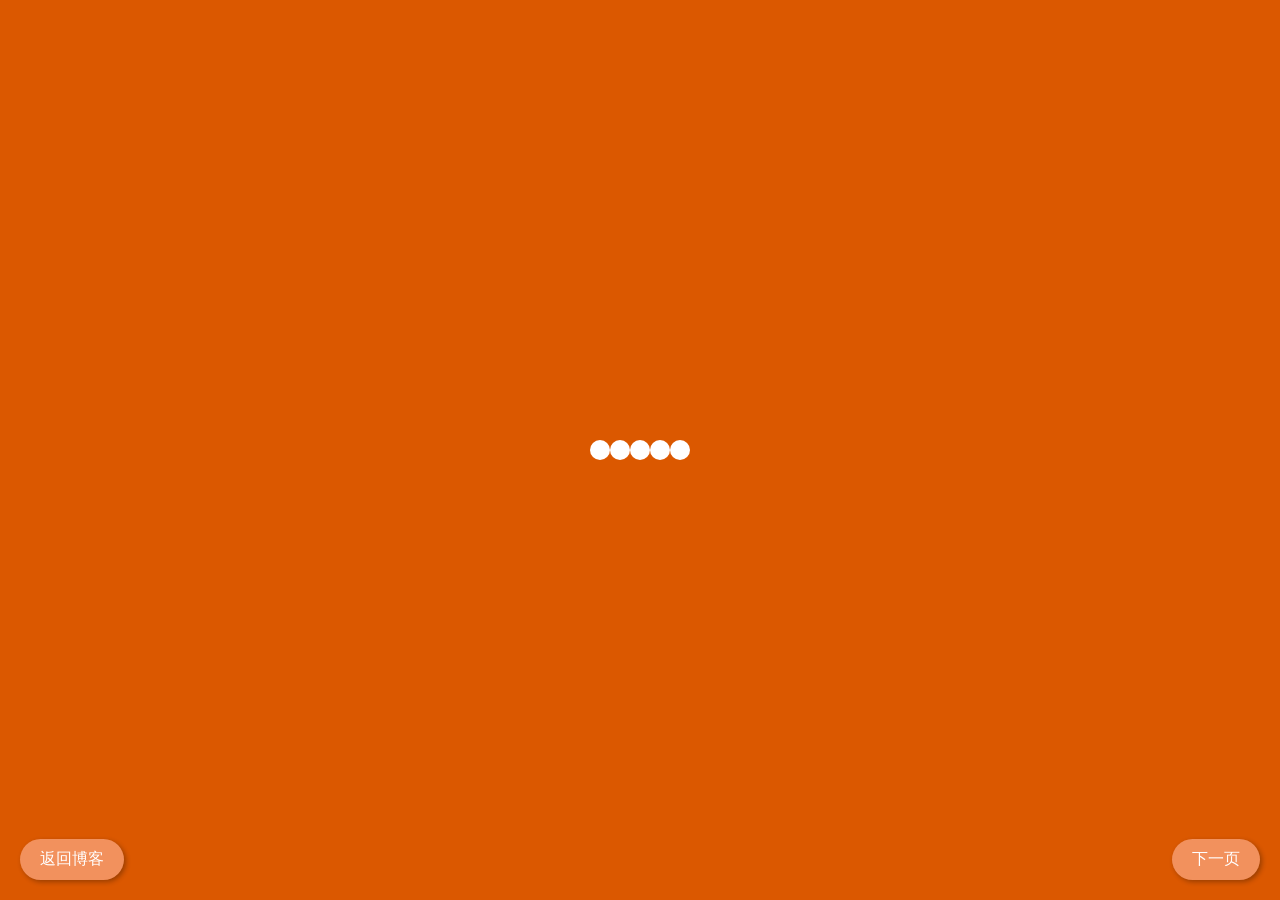
==== commit 653046ad: "Update index.html" ====
--- a/index.html
+++ b/index.html
@@ -152,6 +152,9 @@
 <div class="object" id="object_four" style="left:60px;"></div>
 <div class="object" id="object_five" style="left:80px;"></div>
 </div>
+</div>
+</div>
+	
 
     <div id="photos" class="box rthumbnail">
         <a href="https://smms.app/image/7nP1QXzENodcaUk" target="_blank"><img src="https://s2.loli.net/2023/05/12/7nP1QXzENodcaUk.jpg" alt="xinhai.jpg"></a>
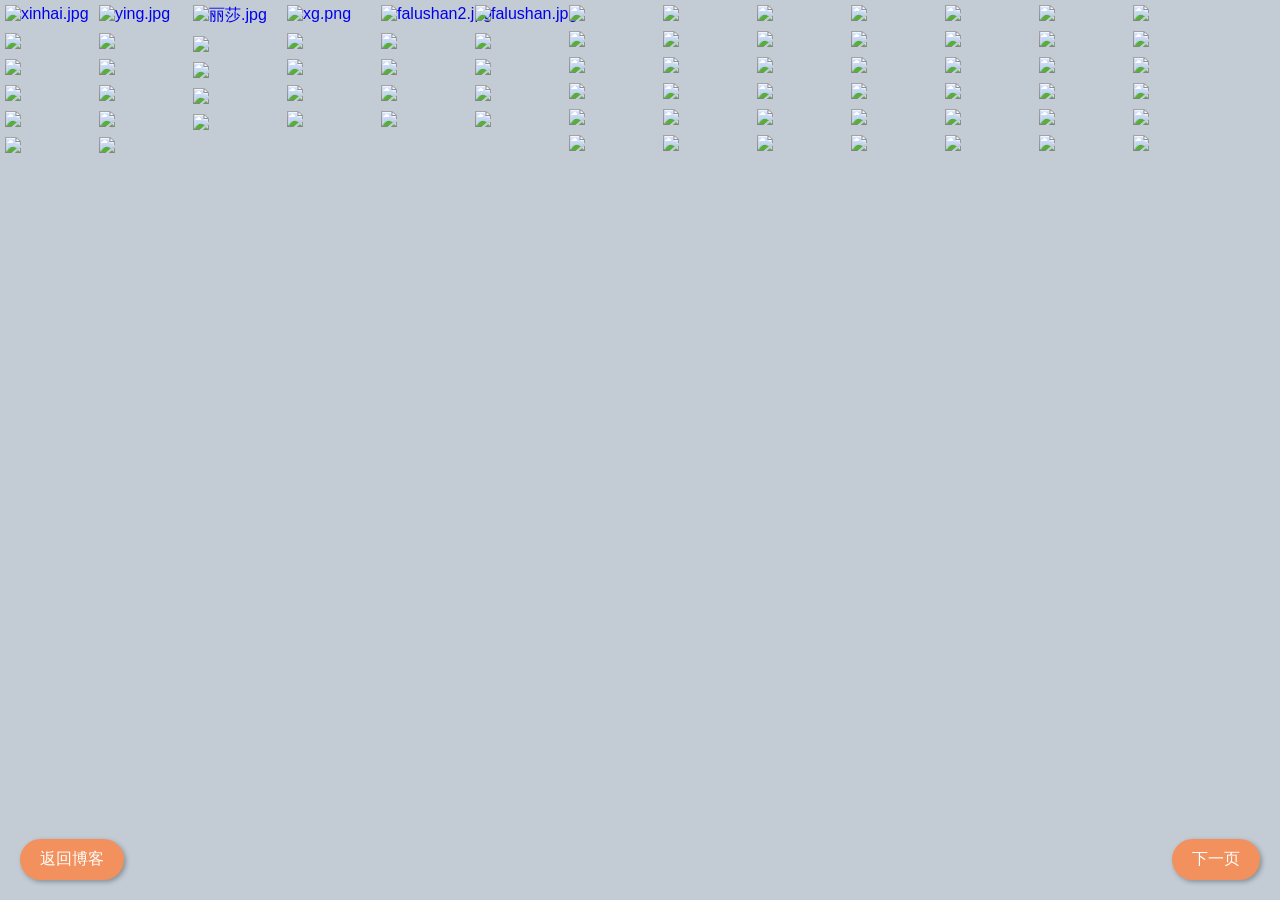
==== commit a1bae983: "Update index.html" ====
--- a/index.html
+++ b/index.html
@@ -253,6 +253,17 @@
 	
 	
     <script>
+	    
+	    $(document).ready(function() {
+    // 监听文档加载完毕事件
+    $(window).on('load', function() {
+        // 隐藏loading元素
+        $('#loading').hide();
+    });
+});
+	    
+	    
+	    
     $(function () {
         // 获取图片的宽度(200px)
         let imgWidth = $('img').outerWidth(); // 200
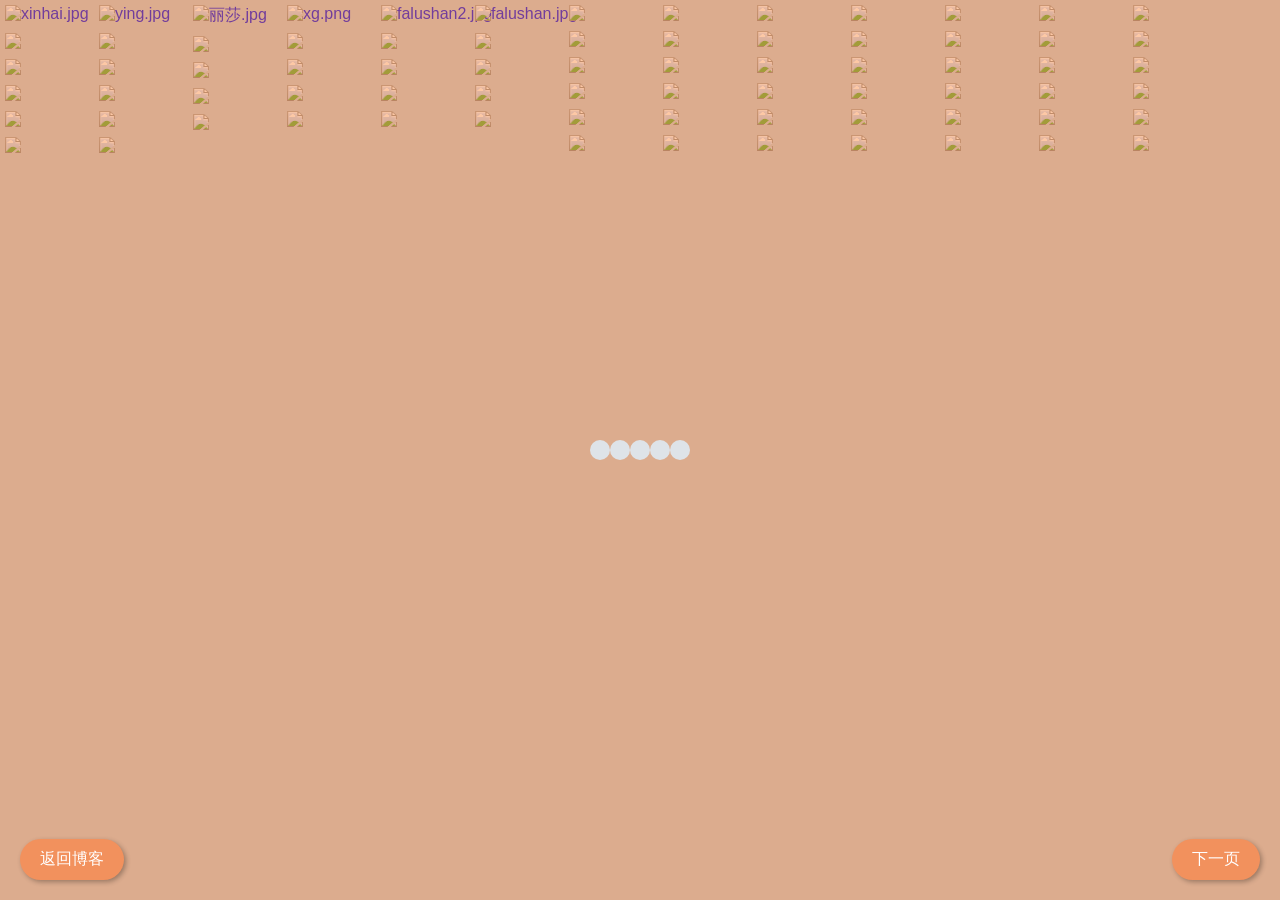
==== commit 29c5c346: "Update index.html" ====
--- a/index.html
+++ b/index.html
@@ -12,7 +12,7 @@
 	
 	<style>
 #loading{
-	background-color: #db5800;
+	background-color: #fa8739;
 	height: 100%;
 	width: 100%;
 	position: fixed;
@@ -253,12 +253,12 @@
 	
 	
     <script>
-	    
-	    $(document).ready(function() {
+	    //加载完成后删除加载界面
+$(document).ready(function() {
     // 监听文档加载完毕事件
     $(window).on('load', function() {
-        // 隐藏loading元素
-        $('#loading').hide();
+        // 隐藏loading元素，用2秒的时间淡出
+        $('#loading').fadeOut(2000);
     });
 });
 	    
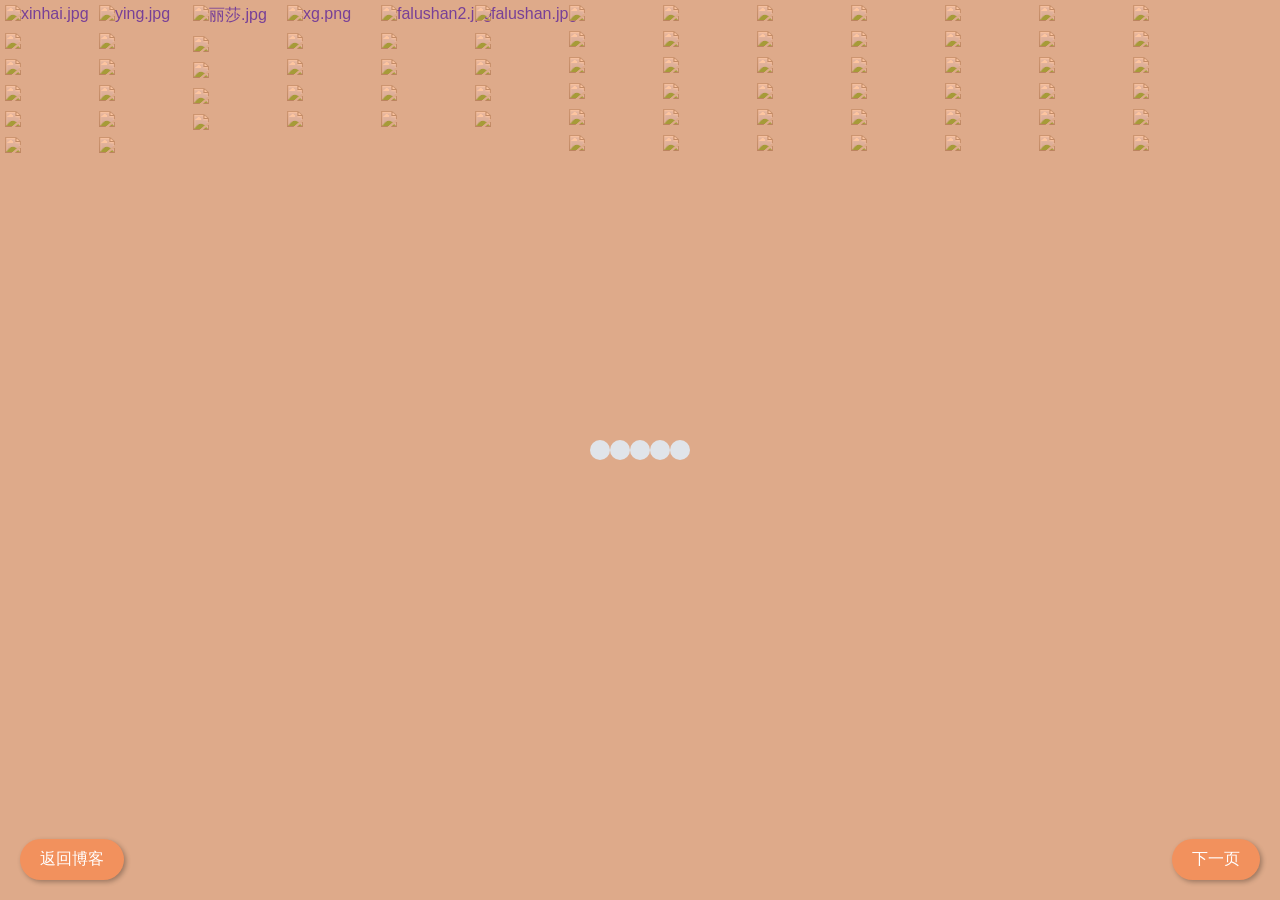
==== commit 67cae039: "Update index.html" ====
--- a/index.html
+++ b/index.html
@@ -246,9 +246,9 @@
 
 
     
-    <script src="js/jquery-1.11.3.min.js"></script>             <!-- jQuery (https://jquery.com/download/) -->
-    <script src="js/imagesloaded.pkgd.min.js"></script> <!-- https://masonry.desandro.com/ -->
-    <script src="js/masonry.pkgd.min.js"></script> <!-- https://masonry.desandro.com/ -->
+    <script src="/js/jquery-1.11.3.min.js"></script>             <!-- jQuery (https://jquery.com/download/) -->
+    <script src="/js/imagesloaded.pkgd.min.js"></script> <!-- https://masonry.desandro.com/ -->
+    <script src="/js/masonry.pkgd.min.js"></script> <!-- https://masonry.desandro.com/ -->
 
 	
 	
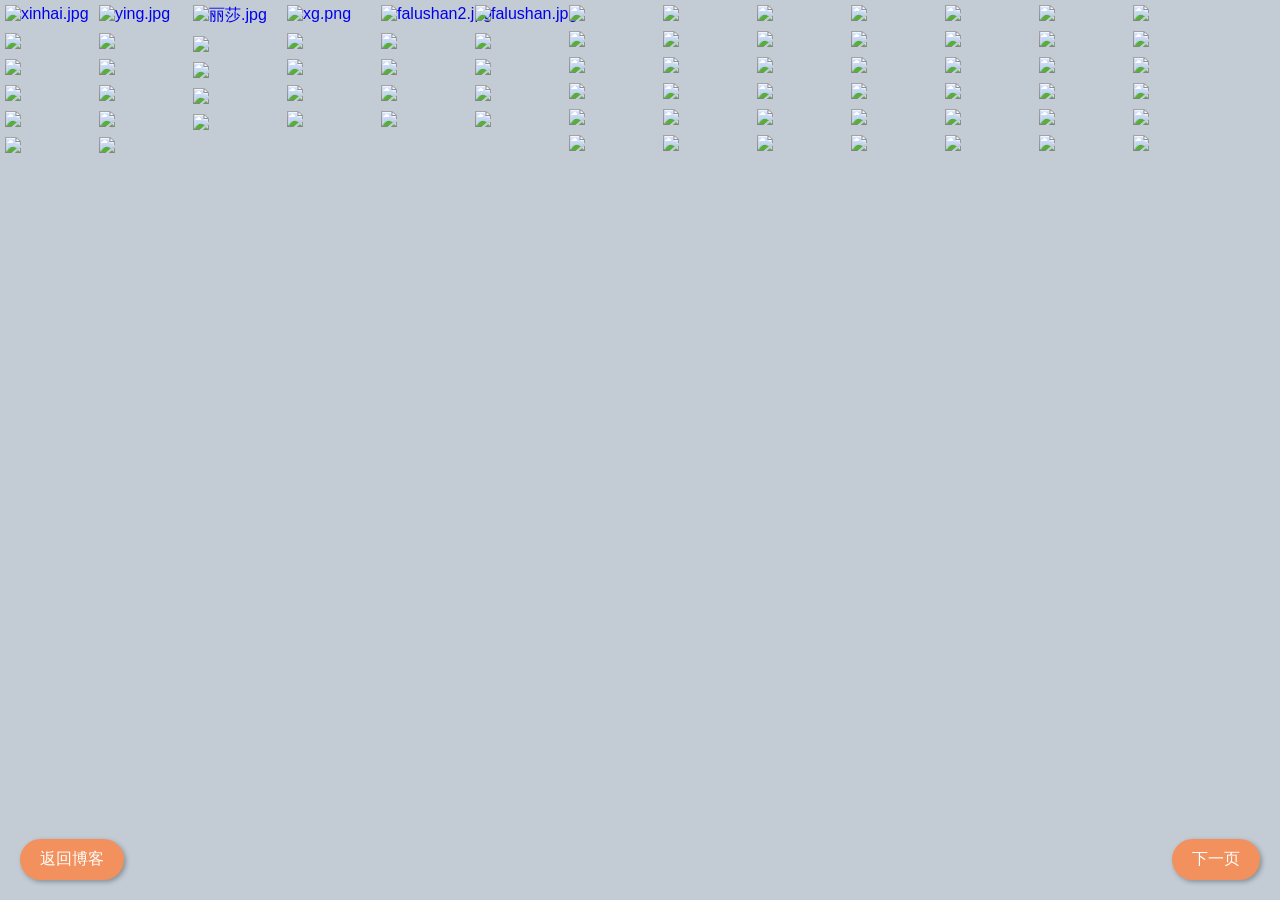
==== commit 0d917fb8: "Update index.html" ====
--- a/index.html
+++ b/index.html
@@ -11,6 +11,10 @@
     <title>图库&壁纸</title>
 	
 	<style>
+	/*锁定滚动条*/
+	body {
+	  overflow: hidden;
+	}
 #loading{
 	background-color: #fa8739;
 	height: 100%;
@@ -19,6 +23,12 @@
 	z-index: 1;
 	margin-top: 0px;
 	top: 0px;
+	  position: fixed; /* 固定位置 */
+	  top: 0;
+	  left: 0;
+	  right: 0;
+	  bottom: 0;
+	  z-index: 9999; /* 设置 z-index 值，确保它在最上层 */
 }
 #loading-center{
 	width: 100%;
@@ -253,14 +263,17 @@
 	
 	
     <script>
-	    //加载完成后删除加载界面
-$(document).ready(function() {
-    // 监听文档加载完毕事件
-    $(window).on('load', function() {
-        // 隐藏loading元素，用2秒的时间淡出
-        $('#loading').fadeOut(2000);
-    });
-});
+	    //加载完成后删除加载界面，并且解锁滚动条
+	$(document).ready(function() {
+	  // 监听文档加载完毕事件
+	  $(window).on('load', function() {
+		// 隐藏 loading 元素
+		$('#loading').fadeOut('slow', function() {
+		  // 移除 overflow 样式
+		  $('body').css('overflow', 'auto');
+		});
+	  });
+	});
 	    
 	    
 	    
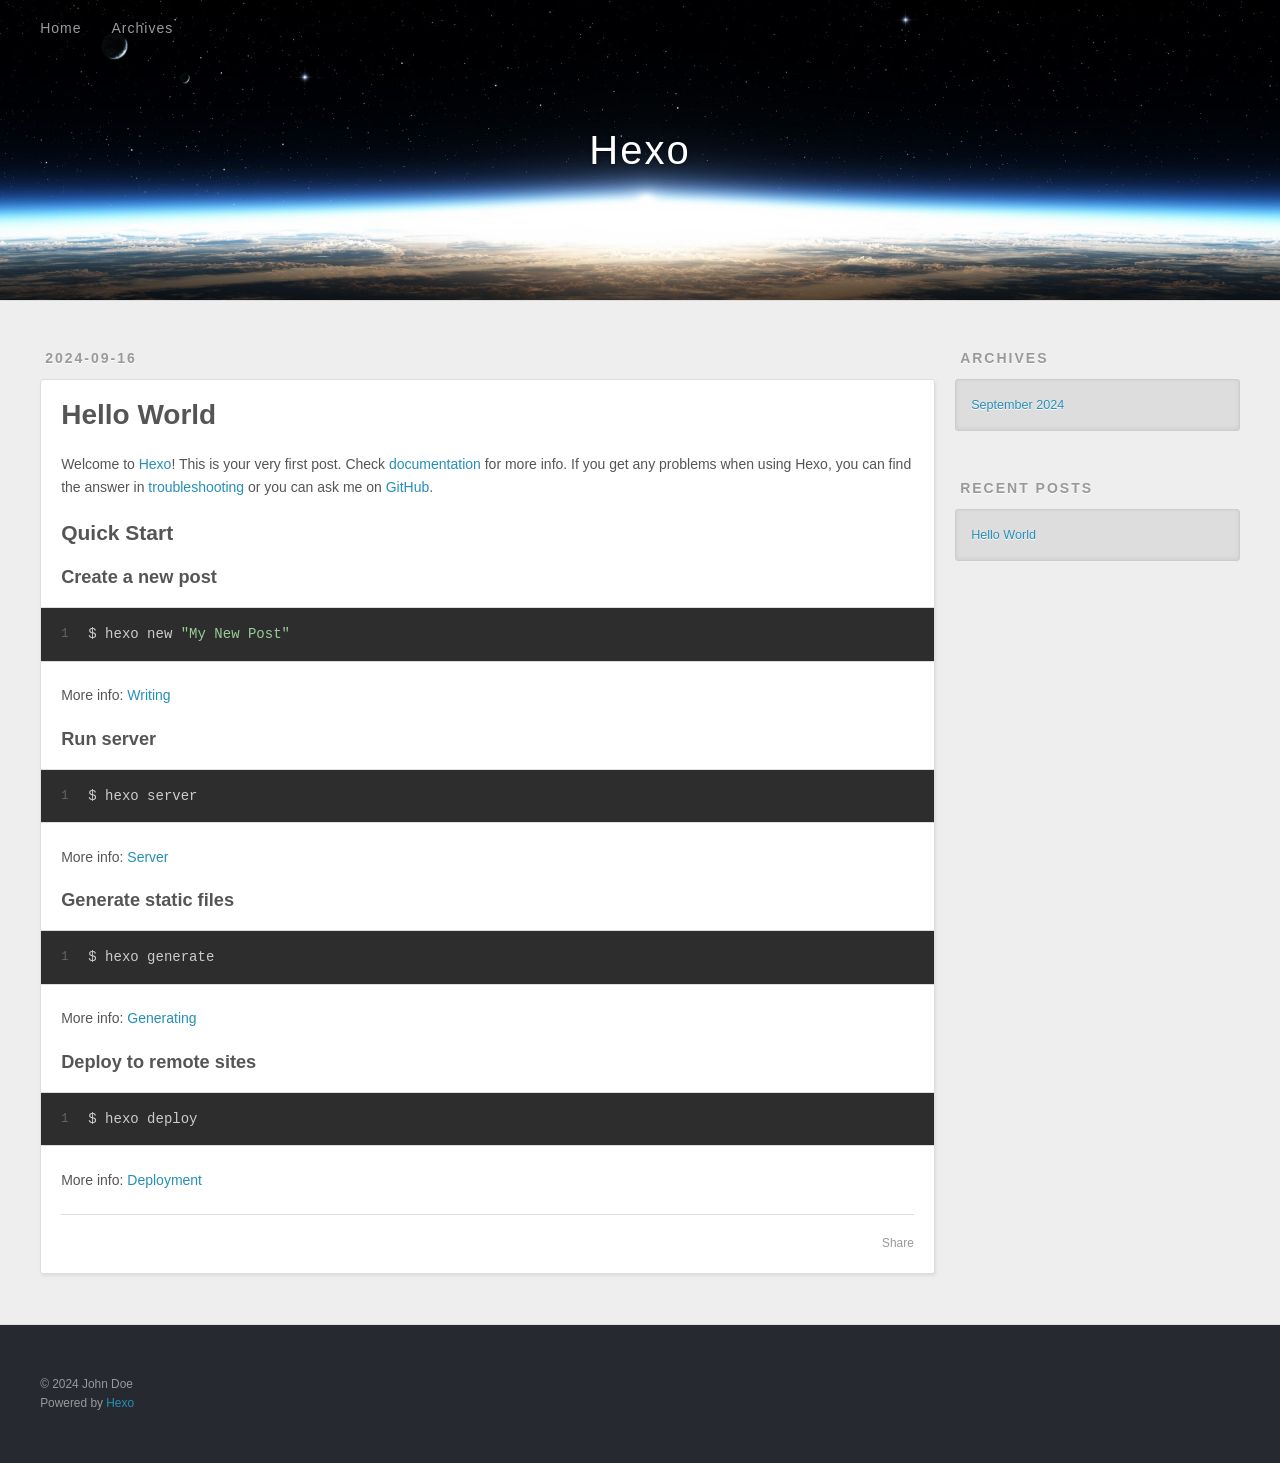
==== commit 67d6b0a5: "Site updated: 2024-09-16 18:39:11" ====
--- a/index.html
+++ b/index.html
@@ -1,329 +1,205 @@
-<!DOCTYPE html PUBLIC "-//W3C//DTD XHTML 1.0 Transitional//EN" "http://www.w3.org/TR/xhtml1/DTD/xhtml1-transitional.dtd">
-<html xmlns="http://www.w3.org/1999/xhtml">
-<head>
-    <meta charset="UTF-8">
-    <meta http-equiv="X-UA-Compatible" content="ie=edge">
-    <link rel="icon" href="https://images.rakien.top/web/myIcon.png">
-    <link href="/_css/Icomoon/style.css" rel="stylesheet" type="text/css" />
-    <link href="/_css/main.css" rel="stylesheet" type="text/css" />
-    <script type="text/javascript" src="_scripts/main.js"></script>
-    <meta name="viewport" content="width=device-width, initial-scale=1.0, minimum-scale=0.5, maximum-scale=2.0, user-scalable=yes" />
-    <title>图库&壁纸</title>
-	
-	<style>
-	/*锁定滚动条*/
-	body {
-	  overflow: hidden;
-	}
-#loading{
-	background-color: #fa8739;
-	height: 100%;
-	width: 100%;
-	position: fixed;
-	z-index: 1;
-	margin-top: 0px;
-	top: 0px;
-	  position: fixed; /* 固定位置 */
-	  top: 0;
-	  left: 0;
-	  right: 0;
-	  bottom: 0;
-	  z-index: 9999; /* 设置 z-index 值，确保它在最上层 */
-}
-#loading-center{
-	width: 100%;
-	height: 100%;
-	position: relative;
-	}
-#loading-center-absolute {
-	position: absolute;
-	left: 50%;
-	top: 50%;
-	height: 20px;
-	width: 100px;
-	margin-top: -10px;
-	margin-left: -50px;
-
-}
-.object{
-	width: 20px;
-	height: 20px;
-	background-color: #FFF;
-	-moz-border-radius: 50% 50% 50% 50%;
-	-webkit-border-radius: 50% 50% 50% 50%;
-	border-radius: 50% 50% 50% 50%;
-	margin-right: 20px;
-	margin-bottom: 20px;
-	position: absolute;	
-}
-
-
-#object_one{
-	-webkit-animation: object 2s linear infinite;
-	 animation: object 2s linear infinite;
-	 }
-#object_two{ 
-	-webkit-animation: object 2s linear infinite -.4s;
-	animation: object 2s linear infinite -.4s;
-	 }
-#object_three{ 
-	-webkit-animation: object 2s linear infinite -.8s; 
-	animation: object 2s linear infinite -.8s; 
-	}
-#object_four{ 
-	-webkit-animation: object 2s linear infinite -1.2s;
-	animation: object 2s linear infinite -1.2s; 
-	} 
-#object_five{ 
-	-webkit-animation: object 2s linear infinite -1.6s; 
-	animation: object 2s linear infinite -1.6s; 
-	}
-	
-	
-@-webkit-keyframes object{
-  0% { left: 100px; top:0}
-  80% { left: 0; top:0;}
-  85% { left: 0; top: -20px; width: 20px; height: 20px;}
-  90% { width: 40px; height: 15px; }
-  95% { left: 100px; top: -20px; width: 20px; height: 20px;}
-  100% { left: 100px; top:0; }		
-	
-}		
-@keyframes object{
-  0% { left: 100px; top:0}
-  80% { left: 0; top:0;}
-  85% { left: 0; top: -20px; width: 20px; height: 20px;}
-  90% { width: 40px; height: 15px; }
-  95% { left: 100px; top: -20px; width: 20px; height: 20px;}
-  100% { left: 100px; top:0; }
-}	
-
-</style>
-	
-	
-    <style>
-        .box {
-            position: relative;
-        }
-        .box img {
-            width: 180px;
-            vertical-align: top;
-            padding: 5px;
-        }
-		
-		
-		
-		
-		.float-button-left {
-		  position: fixed;
-		  left: 20px; /* 右边偏移量 */
-		  bottom: 20px;
-		  padding: 10px 20px;
-		  background-color: #F2915D;
-		  color: #fff;
-		  border-radius: 50px;
-		  text-decoration: none;
-		  box-shadow: 2px 2px 5px rgba(0, 0, 0, 0.3);
-		  z-index: 9999;
-		}
-
-		.float-button-right {
-		  position: fixed;
-		  right: 20px; /* 右边偏移量 */
-		  bottom: 20px;
-		  padding: 10px 20px;
-		  background-color: #F2915D;
-		  color: #fff;
-		  border-radius: 50px;
-		  text-decoration: none;
-		  box-shadow: 2px 2px 5px rgba(0, 0, 0, 0.3);
-		  z-index: 9999;
-		}
-
-		.hover-color {
-		  background-color: #F4B998;
-		}
-
-		.float-button-left:hover,
-		.float-button-right:hover {
-		  background-color: #F4B998;
-		}
-		
-</style>
-</head>
-<body>
-	
-<div id="loading">
-<div id="loading-center">
-<div id="loading-center-absolute">
-<div class="object" id="object_one"></div>
-<div class="object" id="object_two" style="left:20px;"></div>
-<div class="object" id="object_three" style="left:40px;"></div>
-<div class="object" id="object_four" style="left:60px;"></div>
-<div class="object" id="object_five" style="left:80px;"></div>
-</div>
-</div>
-</div>
-	
-
-    <div id="photos" class="box rthumbnail">
-        <a href="https://smms.app/image/7nP1QXzENodcaUk" target="_blank"><img src="https://s2.loli.net/2023/05/12/7nP1QXzENodcaUk.jpg" alt="xinhai.jpg"></a>
-        <a href="https://smms.app/image/txNXIZz5ElFw8sT" target="_blank"><img src="https://s2.loli.net/2023/05/12/txNXIZz5ElFw8sT.jpg" alt="ying.jpg"></a>
-        <a href="https://smms.app/image/sCeWvoMwqdZErBS" target="_blank"><img src="https://s2.loli.net/2023/05/12/sCeWvoMwqdZErBS.jpg" alt="丽莎.jpg"></a>
-        <a href="https://smms.app/image/cwVYfpTk3RszGm2" target="_blank"><img src="https://s2.loli.net/2023/05/11/cwVYfpTk3RszGm2.png" alt="xg.png"></a>
-        <a href="https://smms.app/image/CSrBbkoEpz1Yxt5" target="_blank"><img src="https://s2.loli.net/2023/05/11/CSrBbkoEpz1Yxt5.jpg" alt="falushan2.jpg"></a>
-        <a href="https://smms.app/image/SM8WGP21auvDZh6" target="_blank"><img src="https://s2.loli.net/2023/05/11/SM8WGP21auvDZh6.jpg" alt="falushan.jpg"></a>
-		<a href="https://smms.app/image/vPxcjXSMbhTICFQ" target="_blank"><img src="https://s2.loli.net/2023/05/12/vPxcjXSMbhTICFQ.jpg" /></a>
-		<a href="https://smms.app/image/5V7toEiwfXKbFmD" target="_blank"><img src="https://s2.loli.net/2023/05/12/5V7toEiwfXKbFmD.png" /></a>
-		<a href="https://smms.app/image/AvlRwOyE1K6Moqe" target="_blank"><img src="https://s2.loli.net/2023/05/12/AvlRwOyE1K6Moqe.png" /></a>
-		<a href="https://smms.app/image/Toz8h3NMYUV6Xfu" target="_blank"><img src="https://s2.loli.net/2023/05/12/Toz8h3NMYUV6Xfu.png" /></a>
-        <a href="https://smms.app/image/4Utfi1SG2LlRdyx" target="_blank"><img src="https://s2.loli.net/2023/05/13/4Utfi1SG2LlRdyx.png" /></a>
-<a href="https://smms.app/image/GhkfFtIPS5rXc6Q" target="_blank"><img src="https://s2.loli.net/2023/05/13/GhkfFtIPS5rXc6Q.png" /></a>
-<a href="https://smms.app/image/U9upkbgrMhzPBdI" target="_blank"><img src="https://s2.loli.net/2023/05/13/U9upkbgrMhzPBdI.png" /></a>
-<a href="https://smms.app/image/YXygn7dzm5HLIvk" target="_blank"><img src="https://s2.loli.net/2023/05/13/YXygn7dzm5HLIvk.png" /></a>
-<a href="https://smms.app/image/guEapoeHYD4Qmwn" target="_blank"><img src="https://s2.loli.net/2023/05/13/guEapoeHYD4Qmwn.png" /></a>
-<a href="https://smms.app/image/nIWyN3ERHBbXwVx" target="_blank"><img src="https://s2.loli.net/2023/05/13/nIWyN3ERHBbXwVx.png" /></a>
-<a href="https://smms.app/image/DSajuOW3I2lgLkF" target="_blank"><img src="https://s2.loli.net/2023/05/13/DSajuOW3I2lgLkF.png" /></a>
-<a href="https://smms.app/image/bRlaZLOK8k3Ucfo" target="_blank"><img src="https://s2.loli.net/2023/05/13/bRlaZLOK8k3Ucfo.png" /></a>
-<a href="https://smms.app/image/OlFXDdPxqp2RMao" target="_blank"><img src="https://s2.loli.net/2023/05/13/OlFXDdPxqp2RMao.jpg" /></a>
-<a href="https://smms.app/image/nC3h1mtPFcXiI69" target="_blank"><img src="https://s2.loli.net/2023/05/13/nC3h1mtPFcXiI69.jpg" /></a>
-<a href="https://smms.app/image/P1s5uMgVAEKdhOL" target="_blank"><img src="https://s2.loli.net/2023/05/13/P1s5uMgVAEKdhOL.jpg" /></a>
-<a href="https://smms.app/image/AXQPtKLIEo1O57k" target="_blank"><img src="https://s2.loli.net/2023/05/13/AXQPtKLIEo1O57k.png" /></a>
-<a href="https://smms.app/image/FcAJaoPvLOeKDT8" target="_blank"><img src="https://s2.loli.net/2023/05/13/FcAJaoPvLOeKDT8.jpg" /></a>
-<a href="https://smms.app/image/ZzhW1dYLFUaEvot" target="_blank"><img src="https://s2.loli.net/2023/05/13/ZzhW1dYLFUaEvot.png" /></a>
-<a href="https://smms.app/image/Nq3ORnyfxdowAiu" target="_blank"><img src="https://s2.loli.net/2023/05/13/Nq3ORnyfxdowAiu.jpg" /></a>
-<a href="https://smms.app/image/Lm3zZ81WCj5PthB" target="_blank"><img src="https://s2.loli.net/2023/05/13/Lm3zZ81WCj5PthB.png" /></a>
-<a href="https://smms.app/image/9UGElIBX4Txp6eA" target="_blank"><img src="https://s2.loli.net/2023/05/13/9UGElIBX4Txp6eA.jpg" /></a>
-<a href="https://smms.app/image/VorGpyKlUxmXYJg" target="_blank"><img src="https://s2.loli.net/2023/05/13/VorGpyKlUxmXYJg.jpg" /></a>
-<a href="https://smms.app/image/OoEuPi9d6Whn5lp" target="_blank"><img src="https://s2.loli.net/2023/05/13/OoEuPi9d6Whn5lp.jpg" /></a>
-<a href="https://smms.app/image/onqb8NQhktfsg1M" target="_blank"><img src="https://s2.loli.net/2023/05/13/onqb8NQhktfsg1M.jpg" /></a>
-<a href="https://smms.app/image/auS9jwRb86PmckG" target="_blank"><img src="https://s2.loli.net/2023/05/13/auS9jwRb86PmckG.jpg" /></a>
-<a href="https://smms.app/image/V9FdpgraJs6TCSx" target="_blank"><img src="https://s2.loli.net/2023/05/13/V9FdpgraJs6TCSx.png" /></a>
-<a href="https://smms.app/image/yrBOTs1iVhMdSXK" target="_blank"><img src="https://s2.loli.net/2023/05/13/yrBOTs1iVhMdSXK.png" /></a>
-<a href="https://smms.app/image/Kpq6L9j2ZCBQ51E" target="_blank"><img src="https://s2.loli.net/2023/05/13/Kpq6L9j2ZCBQ51E.png" /></a>
-<a href="https://smms.app/image/1B7bLK5RMojkqax" target="_blank"><img src="https://s2.loli.net/2023/05/13/1B7bLK5RMojkqax.jpg" /></a>
-<a href="https://smms.app/image/qAVepOXd17Qc2KN" target="_blank"><img src="https://s2.loli.net/2023/05/13/qAVepOXd17Qc2KN.jpg" /></a>
-<a href="https://smms.app/image/OHdYDQaf4EXl5bn" target="_blank"><img src="https://s2.loli.net/2023/05/13/OHdYDQaf4EXl5bn.jpg" /></a>
-<a href="https://smms.app/image/6NPqV5sTh9Ldrpz" target="_blank"><img src="https://s2.loli.net/2023/05/13/6NPqV5sTh9Ldrpz.png" /></a>
-<a href="https://smms.app/image/dFgBLiQtNvsy9eq" target="_blank"><img src="https://s2.loli.net/2023/05/13/dFgBLiQtNvsy9eq.png" /></a>
-<a href="https://smms.app/image/8rUyouc1FEmIgTL" target="_blank"><img src="https://s2.loli.net/2023/05/13/8rUyouc1FEmIgTL.jpg" /></a>
-<a href="https://smms.app/image/lrI4EXvgkfZPbc8" target="_blank"><img src="https://s2.loli.net/2023/05/13/lrI4EXvgkfZPbc8.jpg" /></a>
-<a href="https://smms.app/image/W6DAEvVNuSx9gF3" target="_blank"><img src="https://s2.loli.net/2023/05/13/W6DAEvVNuSx9gF3.png" /></a>
-<a href="https://smms.app/image/rVqUe5F1EfRmcIt" target="_blank"><img src="https://s2.loli.net/2023/05/13/rVqUe5F1EfRmcIt.png" /></a>
-<a href="https://smms.app/image/QFer1cgDPAsVdYf" target="_blank"><img src="https://s2.loli.net/2023/05/13/QFer1cgDPAsVdYf.png" /></a>
-<a href="https://smms.app/image/B3CS6p72yIOfHDn" target="_blank"><img src="https://s2.loli.net/2023/05/13/B3CS6p72yIOfHDn.jpg" /></a>
-<a href="https://smms.app/image/Go1YeyHZO9fjEhX" target="_blank"><img src="https://s2.loli.net/2023/05/13/Go1YeyHZO9fjEhX.jpg" /></a>
-<a href="https://smms.app/image/KCrxEftbp78iey1" target="_blank"><img src="https://s2.loli.net/2023/05/13/KCrxEftbp78iey1.jpg" /></a>
-<a href="https://smms.app/image/IDcN98LbHmFZdUv" target="_blank"><img src="https://s2.loli.net/2023/05/13/IDcN98LbHmFZdUv.jpg" /></a>
-<a href="https://smms.app/image/3ormdwakEuGbgjA" target="_blank"><img src="https://s2.loli.net/2023/05/13/3ormdwakEuGbgjA.jpg" /></a>
-<a href="https://smms.app/image/RCu3KJkeDxU5IWs" target="_blank"><img src="https://s2.loli.net/2023/05/13/RCu3KJkeDxU5IWs.jpg" /></a>
-<a href="https://smms.app/image/dI8OlPC2ewNu39T" target="_blank"><img src="https://s2.loli.net/2023/05/13/dI8OlPC2ewNu39T.png" /></a>
-<a href="https://smms.app/image/Vie8nZUNyac3tOu" target="_blank"><img src="https://s2.loli.net/2023/05/13/Vie8nZUNyac3tOu.jpg" /></a>
-<a href="https://smms.app/image/EciYTdMLrUJfz4q" target="_blank"><img src="https://s2.loli.net/2023/05/13/EciYTdMLrUJfz4q.png" /></a>
-<a href="https://smms.app/image/3jCupokRgAHm9Qw" target="_blank"><img src="https://s2.loli.net/2023/05/13/3jCupokRgAHm9Qw.png" /></a>
-<a href="https://smms.app/image/lJotWa1DAdKkuMF" target="_blank"><img src="https://s2.loli.net/2023/05/13/lJotWa1DAdKkuMF.jpg" /></a>
-<a href="https://smms.app/image/aCKoRkAgDHEeruN" target="_blank"><img src="https://s2.loli.net/2023/05/13/aCKoRkAgDHEeruN.jpg" /></a>
-<a href="https://smms.app/image/YdRpE9wf8QbohgX" target="_blank"><img src="https://s2.loli.net/2023/05/13/YdRpE9wf8QbohgX.jpg" /></a>
-<a href="https://smms.app/image/RB2h3CExyOUaqtY" target="_blank"><img src="https://s2.loli.net/2023/05/13/RB2h3CExyOUaqtY.jpg" /></a>
-<a href="https://smms.app/image/1yN4jVrkBu2dLIF" target="_blank"><img src="https://s2.loli.net/2023/05/13/1yN4jVrkBu2dLIF.jpg" /></a>
-<a href="https://smms.app/image/4LW8IBayv9RPUow" target="_blank"><img src="https://s2.loli.net/2023/05/13/4LW8IBayv9RPUow.jpg" /></a>
-<a href="https://smms.app/image/cF8SDfntNQMkzrK" target="_blank"><img src="https://s2.loli.net/2023/05/13/cF8SDfntNQMkzrK.jpg" /></a>
-<a href="https://smms.app/image/z9cxp5oRg6FvNl3" target="_blank"><img src="https://s2.loli.net/2023/05/13/z9cxp5oRg6FvNl3.png" /></a>
-<a href="https://smms.app/image/7evLYbFr2M1hwko" target="_blank"><img src="https://s2.loli.net/2023/05/13/7evLYbFr2M1hwko.png" /></a>
-<a href="https://smms.app/image/Z8dS6YULrOWRlGN" target="_blank"><img src="https://s2.loli.net/2023/05/13/Z8dS6YULrOWRlGN.jpg" /></a>
-<a href="https://smms.app/image/mzNvfhAPCXskcK7" target="_blank"><img src="https://s2.loli.net/2023/05/13/mzNvfhAPCXskcK7.jpg" /></a>
-<a href="https://smms.app/image/Tq1gdFGCzNvMfo2" target="_blank"><img src="https://s2.loli.net/2023/05/13/Tq1gdFGCzNvMfo2.jpg" /></a>
-<a href="https://smms.app/image/rPY2txgFRCLOUm5" target="_blank"><img src="https://s2.loli.net/2023/05/13/rPY2txgFRCLOUm5.jpg" /></a>
-<a href="https://smms.app/image/HwAoFlcmsUdWJxb" target="_blank"><img src="https://s2.loli.net/2023/05/13/HwAoFlcmsUdWJxb.jpg" /></a>
-<a href="https://smms.app/image/PY9UxRKA25j7n1d" target="_blank"><img src="https://s2.loli.net/2023/05/13/PY9UxRKA25j7n1d.jpg" /></a>
-<a href="https://smms.app/image/FoHjPwvApXmqR5u" target="_blank"><img src="https://s2.loli.net/2023/05/13/FoHjPwvApXmqR5u.jpg" /></a>
-<a href="https://smms.app/image/Fd2WRhpbUcXqyJt" target="_blank"><img src="https://s2.loli.net/2023/05/13/Fd2WRhpbUcXqyJt.jpg" /></a>
-<a href="https://smms.app/image/Wx6GhDSnagOwzMs" target="_blank"><img src="https://s2.loli.net/2023/05/13/Wx6GhDSnagOwzMs.jpg" /></a>
-<a href="https://smms.app/image/Fv1iZrKc6Gu8LEw" target="_blank"><img src="https://s2.loli.net/2023/05/13/Fv1iZrKc6Gu8LEw.jpg" /></a>
-<a href="https://smms.app/image/YQZxOJ35qBnejom" target="_blank"><img src="https://s2.loli.net/2023/05/13/YQZxOJ35qBnejom.png" /></a>
-
-    </div>
-	
-	
-	
-	
-    <div>
-
-		<a href="https://rakien.top" target="_blank" class="float-button-left">返回博客</a>
-		<a href="https://photo.rakien.top/photos/02.html" target="_blank" class="float-button-right">下一页</a>
-	</div>
-
-
-
-    
-    <script src="/js/jquery-1.11.3.min.js"></script>             <!-- jQuery (https://jquery.com/download/) -->
-    <script src="/js/imagesloaded.pkgd.min.js"></script> <!-- https://masonry.desandro.com/ -->
-    <script src="/js/masonry.pkgd.min.js"></script> <!-- https://masonry.desandro.com/ -->
-
-	
-	
-    <script>
-	    //加载完成后删除加载界面，并且解锁滚动条
-	$(document).ready(function() {
-	  // 监听文档加载完毕事件
-	  $(window).on('load', function() {
-		// 隐藏 loading 元素
-		$('#loading').fadeOut('slow', function() {
-		  // 移除 overflow 样式
-		  $('body').css('overflow', 'auto');
-		});
-	  });
-	});
-	    
-	    
-	    
-    $(function () {
-        // 获取图片的宽度(200px)
-        let imgWidth = $('img').outerWidth(); // 200
-
-        waterfallHandler();
-
-        // 瀑布流处理
-        function waterfallHandler() {
-            // 获取图片的列数
-            let column = parseInt($(window).width() / imgWidth);
-
-            // 高度数组
-            let heightArr = [];
-            for(let i=0; i<column; i++) {
-                heightArr[i] = 0;
-            }
-
-            // 遍历所有图片进行定位处理
-            $.each($('img'), function (index, item) {
-                // 当前元素的高度
-                let itemHeight = $(item).outerHeight();
-                // 高度数组最小的高度
-                let minHeight = Math.min(...heightArr);
-                // 高度数组最小的高度的索引
-                let minIndex = heightArr.indexOf(minHeight);
-
-                $(item).css({
-                    position: 'absolute',
-                    top: minHeight + 'px',
-                    left: minIndex * imgWidth + 'px'
-                });
-
-                heightArr[minIndex] += itemHeight;
-            });
-        }
-
-        // 窗口大小改变
-        $(window).resize(function () {
-            waterfallHandler();
-        });
-    });
-	
-	
-		
-	
-</script>
-
-    
-</body>
-</html>
+<!DOCTYPE html>
+<html>
+<head>
+  <meta charset="utf-8">
+  
+  
+  <title>Hexo</title>
+  <meta name="viewport" content="width=device-width, initial-scale=1, shrink-to-fit=no">
+  <meta property="og:type" content="website">
+<meta property="og:title" content="Hexo">
+<meta property="og:url" content="http://example.com/index.html">
+<meta property="og:site_name" content="Hexo">
+<meta property="og:locale" content="en_US">
+<meta property="article:author" content="John Doe">
+<meta name="twitter:card" content="summary">
+  
+    <link rel="alternate" href="/atom.xml" title="Hexo" type="application/atom+xml">
+  
+  
+    <link rel="shortcut icon" href="/favicon.png">
+  
+  
+  
+<link rel="stylesheet" href="/css/style.css">
+
+  
+    
+<link rel="stylesheet" href="/fancybox/jquery.fancybox.min.css">
+
+  
+  
+<meta name="generator" content="Hexo 7.3.0"></head>
+
+<body>
+  <div id="container">
+    <div id="wrap">
+      <header id="header">
+  <div id="banner"></div>
+  <div id="header-outer" class="outer">
+    <div id="header-title" class="inner">
+      <h1 id="logo-wrap">
+        <a href="/" id="logo">Hexo</a>
+      </h1>
+      
+    </div>
+    <div id="header-inner" class="inner">
+      <nav id="main-nav">
+        <a id="main-nav-toggle" class="nav-icon"><span class="fa fa-bars"></span></a>
+        
+          <a class="main-nav-link" href="/">Home</a>
+        
+          <a class="main-nav-link" href="/archives">Archives</a>
+        
+      </nav>
+      <nav id="sub-nav">
+        
+        
+          <a class="nav-icon" href="/atom.xml" title="RSS Feed"><span class="fa fa-rss"></span></a>
+        
+        <a class="nav-icon nav-search-btn" title="Search"><span class="fa fa-search"></span></a>
+      </nav>
+      <div id="search-form-wrap">
+        <form action="//google.com/search" method="get" accept-charset="UTF-8" class="search-form"><input type="search" name="q" class="search-form-input" placeholder="Search"><button type="submit" class="search-form-submit">&#xF002;</button><input type="hidden" name="sitesearch" value="http://example.com"></form>
+      </div>
+    </div>
+  </div>
+</header>
+
+      <div class="outer">
+        <section id="main">
+  
+    <article id="post-hello-world" class="h-entry article article-type-post" itemprop="blogPost" itemscope itemtype="https://schema.org/BlogPosting">
+  <div class="article-meta">
+    <a href="/2024/09/16/hello-world/" class="article-date">
+  <time class="dt-published" datetime="2024-09-16T10:33:59.894Z" itemprop="datePublished">2024-09-16</time>
+</a>
+    
+  </div>
+  <div class="article-inner">
+    
+    
+      <header class="article-header">
+        
+  
+    <h1 itemprop="name">
+      <a class="p-name article-title" href="/2024/09/16/hello-world/">Hello World</a>
+    </h1>
+  
+
+      </header>
+    
+    <div class="e-content article-entry" itemprop="articleBody">
+      
+        <p>Welcome to <a target="_blank" rel="noopener" href="https://hexo.io/">Hexo</a>! This is your very first post. Check <a target="_blank" rel="noopener" href="https://hexo.io/docs/">documentation</a> for more info. If you get any problems when using Hexo, you can find the answer in <a target="_blank" rel="noopener" href="https://hexo.io/docs/troubleshooting.html">troubleshooting</a> or you can ask me on <a target="_blank" rel="noopener" href="https://github.com/hexojs/hexo/issues">GitHub</a>.</p>
+<h2 id="Quick-Start"><a href="#Quick-Start" class="headerlink" title="Quick Start"></a>Quick Start</h2><h3 id="Create-a-new-post"><a href="#Create-a-new-post" class="headerlink" title="Create a new post"></a>Create a new post</h3><figure class="highlight bash"><table><tr><td class="gutter"><pre><span class="line">1</span><br></pre></td><td class="code"><pre><span class="line">$ hexo new <span class="string">&quot;My New Post&quot;</span></span><br></pre></td></tr></table></figure>
+
+<p>More info: <a target="_blank" rel="noopener" href="https://hexo.io/docs/writing.html">Writing</a></p>
+<h3 id="Run-server"><a href="#Run-server" class="headerlink" title="Run server"></a>Run server</h3><figure class="highlight bash"><table><tr><td class="gutter"><pre><span class="line">1</span><br></pre></td><td class="code"><pre><span class="line">$ hexo server</span><br></pre></td></tr></table></figure>
+
+<p>More info: <a target="_blank" rel="noopener" href="https://hexo.io/docs/server.html">Server</a></p>
+<h3 id="Generate-static-files"><a href="#Generate-static-files" class="headerlink" title="Generate static files"></a>Generate static files</h3><figure class="highlight bash"><table><tr><td class="gutter"><pre><span class="line">1</span><br></pre></td><td class="code"><pre><span class="line">$ hexo generate</span><br></pre></td></tr></table></figure>
+
+<p>More info: <a target="_blank" rel="noopener" href="https://hexo.io/docs/generating.html">Generating</a></p>
+<h3 id="Deploy-to-remote-sites"><a href="#Deploy-to-remote-sites" class="headerlink" title="Deploy to remote sites"></a>Deploy to remote sites</h3><figure class="highlight bash"><table><tr><td class="gutter"><pre><span class="line">1</span><br></pre></td><td class="code"><pre><span class="line">$ hexo deploy</span><br></pre></td></tr></table></figure>
+
+<p>More info: <a target="_blank" rel="noopener" href="https://hexo.io/docs/one-command-deployment.html">Deployment</a></p>
+
+      
+    </div>
+    <footer class="article-footer">
+      <a data-url="http://example.com/2024/09/16/hello-world/" data-id="cm14vhpcw0000lcu5hp3h8p8p" data-title="Hello World" class="article-share-link"><span class="fa fa-share">Share</span></a>
+      
+      
+      
+    </footer>
+  </div>
+  
+</article>
+
+
+
+  
+
+
+</section>
+        
+          <aside id="sidebar">
+  
+    
+
+  
+    
+
+  
+    
+  
+    
+  <div class="widget-wrap">
+    <h3 class="widget-title">Archives</h3>
+    <div class="widget">
+      <ul class="archive-list"><li class="archive-list-item"><a class="archive-list-link" href="/archives/2024/09/">September 2024</a></li></ul>
+    </div>
+  </div>
+
+
+  
+    
+  <div class="widget-wrap">
+    <h3 class="widget-title">Recent Posts</h3>
+    <div class="widget">
+      <ul>
+        
+          <li>
+            <a href="/2024/09/16/hello-world/">Hello World</a>
+          </li>
+        
+      </ul>
+    </div>
+  </div>
+
+  
+</aside>
+        
+      </div>
+      <footer id="footer">
+  
+  <div class="outer">
+    <div id="footer-info" class="inner">
+      
+      &copy; 2024 John Doe<br>
+      Powered by <a href="https://hexo.io/" target="_blank">Hexo</a>
+    </div>
+  </div>
+</footer>
+
+    </div>
+    <nav id="mobile-nav">
+  
+    <a href="/" class="mobile-nav-link">Home</a>
+  
+    <a href="/archives" class="mobile-nav-link">Archives</a>
+  
+</nav>
+    
+
+
+<script src="/js/jquery-3.6.4.min.js"></script>
+
+
+
+  
+<script src="/fancybox/jquery.fancybox.min.js"></script>
+
+
+
+
+<script src="/js/script.js"></script>
+
+
+
+
+
+  </div>
+</body>
+</html>
--- a/css/style.css
+++ b/css/style.css
@@ -0,0 +1,1346 @@
+body {
+  width: 100%;
+}
+body:before,
+body:after {
+  content: "";
+  display: table;
+}
+body:after {
+  clear: both;
+}
+html,
+body,
+div,
+span,
+applet,
+object,
+iframe,
+h1,
+h2,
+h3,
+h4,
+h5,
+h6,
+p,
+blockquote,
+pre,
+a,
+abbr,
+acronym,
+address,
+big,
+cite,
+code,
+del,
+dfn,
+em,
+img,
+ins,
+kbd,
+q,
+s,
+samp,
+small,
+strike,
+strong,
+sub,
+sup,
+tt,
+var,
+dl,
+dt,
+dd,
+ol,
+ul,
+li,
+fieldset,
+form,
+label,
+legend,
+table,
+caption,
+tbody,
+tfoot,
+thead,
+tr,
+th,
+td {
+  margin: 0;
+  padding: 0;
+  border: 0;
+  outline: 0;
+  font-weight: inherit;
+  font-style: inherit;
+  font-family: inherit;
+  font-size: 100%;
+  vertical-align: baseline;
+}
+body {
+  line-height: 1;
+  color: #000;
+  background: #fff;
+}
+ol,
+ul {
+  list-style: none;
+}
+table {
+  border-collapse: separate;
+  border-spacing: 0;
+  vertical-align: middle;
+}
+caption,
+th,
+td {
+  text-align: left;
+  font-weight: normal;
+  vertical-align: middle;
+}
+a img {
+  border: none;
+}
+input,
+button {
+  margin: 0;
+  padding: 0;
+}
+input::-moz-focus-inner,
+button::-moz-focus-inner {
+  border: 0;
+  padding: 0;
+}
+html,
+body,
+#container {
+  height: 100%;
+}
+body {
+  background: #eee;
+  font: 14px -apple-system, BlinkMacSystemFont, "Segoe UI", "Roboto", "Oxygen", "Ubuntu", "Cantarell", "Fira Sans", "Droid Sans", "Helvetica Neue", sans-serif;
+  -webkit-text-size-adjust: 100%;
+}
+.outer {
+  max-width: 1220px;
+  margin: 0 auto;
+  padding: 0 20px;
+}
+.outer:before,
+.outer:after {
+  content: "";
+  display: table;
+}
+.outer:after {
+  clear: both;
+}
+.inner {
+  display: inline;
+  float: left;
+  width: 98.33333333333333%;
+  margin: 0 0.833333333333333%;
+}
+.left,
+.alignleft {
+  float: left;
+}
+.right,
+.alignright {
+  float: right;
+}
+.clear {
+  clear: both;
+}
+#container {
+  position: relative;
+}
+.mobile-nav-on {
+  overflow: hidden;
+}
+#wrap {
+  height: 100%;
+  width: 100%;
+  position: absolute;
+  top: 0;
+  left: 0;
+  -webkit-transition: 0.2s ease-out;
+  -moz-transition: 0.2s ease-out;
+  -ms-transition: 0.2s ease-out;
+  transition: 0.2s ease-out;
+  z-index: 1;
+  background: #eee;
+}
+.mobile-nav-on #wrap {
+  left: 280px;
+}
+@media screen and (min-width: 768px) {
+  #main {
+    display: inline;
+    float: left;
+    width: 73.33333333333333%;
+    margin: 0 0.833333333333333%;
+  }
+}
+.article-date,
+.article-category-link,
+.archive-year,
+.widget-title {
+  text-decoration: none;
+  text-transform: uppercase;
+  letter-spacing: 2px;
+  color: #999;
+  margin-bottom: 1em;
+  margin-left: 5px;
+  line-height: 1em;
+  text-shadow: 0 1px #fff;
+  font-weight: bold;
+}
+.article-inner,
+.archive-article-inner {
+  background: #fff;
+  -webkit-box-shadow: 1px 2px 3px #ddd;
+  box-shadow: 1px 2px 3px #ddd;
+  border: 1px solid #ddd;
+  border-radius: 3px;
+}
+.article-entry h1,
+.widget h1 {
+  font-size: 2em;
+}
+.article-entry h2,
+.widget h2 {
+  font-size: 1.5em;
+}
+.article-entry h3,
+.widget h3 {
+  font-size: 1.3em;
+}
+.article-entry h4,
+.widget h4 {
+  font-size: 1.2em;
+}
+.article-entry h5,
+.widget h5 {
+  font-size: 1em;
+}
+.article-entry h6,
+.widget h6 {
+  font-size: 1em;
+  color: #999;
+}
+.article-entry hr,
+.widget hr {
+  border: 1px dashed #ddd;
+}
+.article-entry strong,
+.widget strong {
+  font-weight: bold;
+}
+.article-entry em,
+.widget em,
+.article-entry cite,
+.widget cite {
+  font-style: italic;
+}
+.article-entry sup,
+.widget sup,
+.article-entry sub,
+.widget sub {
+  font-size: 0.75em;
+  line-height: 0;
+  position: relative;
+  vertical-align: baseline;
+}
+.article-entry sup,
+.widget sup {
+  top: -0.5em;
+}
+.article-entry sub,
+.widget sub {
+  bottom: -0.2em;
+}
+.article-entry small,
+.widget small {
+  font-size: 0.85em;
+}
+.article-entry acronym,
+.widget acronym,
+.article-entry abbr,
+.widget abbr {
+  border-bottom: 1px dotted;
+}
+.article-entry ul,
+.widget ul,
+.article-entry ol,
+.widget ol,
+.article-entry dl,
+.widget dl {
+  margin: 0 20px;
+  line-height: 1.6em;
+}
+.article-entry ul ul,
+.widget ul ul,
+.article-entry ol ul,
+.widget ol ul,
+.article-entry ul ol,
+.widget ul ol,
+.article-entry ol ol,
+.widget ol ol {
+  margin-top: 0;
+  margin-bottom: 0;
+}
+.article-entry ul,
+.widget ul {
+  list-style: disc;
+}
+.article-entry ol,
+.widget ol {
+  list-style: decimal;
+}
+.article-entry dt,
+.widget dt {
+  font-weight: bold;
+}
+#header {
+  height: 300px;
+  position: relative;
+  border-bottom: 1px solid #ddd;
+}
+#header:before,
+#header:after {
+  content: "";
+  position: absolute;
+  left: 0;
+  right: 0;
+  height: 40px;
+}
+#header:before {
+  top: 0;
+  background: -webkit-linear-gradient(rgba(0,0,0,0.2), transparent);
+  background: -moz-linear-gradient(rgba(0,0,0,0.2), transparent);
+  background: -ms-linear-gradient(rgba(0,0,0,0.2), transparent);
+  background: linear-gradient(rgba(0,0,0,0.2), transparent);
+}
+#header:after {
+  bottom: 0;
+  background: -webkit-linear-gradient(transparent, rgba(0,0,0,0.2));
+  background: -moz-linear-gradient(transparent, rgba(0,0,0,0.2));
+  background: -ms-linear-gradient(transparent, rgba(0,0,0,0.2));
+  background: linear-gradient(transparent, rgba(0,0,0,0.2));
+}
+#header-outer {
+  height: 100%;
+  position: relative;
+}
+#header-inner {
+  position: relative;
+  overflow: hidden;
+}
+#banner {
+  position: absolute;
+  top: 0;
+  left: 0;
+  width: 100%;
+  height: 100%;
+  background: url("images/banner.jpg") center #000;
+  background-size: cover;
+  z-index: -1;
+}
+#header-title {
+  text-align: center;
+  height: 40px;
+  position: absolute;
+  top: 50%;
+  left: 0;
+  margin-top: -20px;
+}
+#logo,
+#subtitle {
+  text-decoration: none;
+  color: #fff;
+  font-weight: 300;
+  text-shadow: 0 1px 4px rgba(0,0,0,0.3);
+}
+#logo {
+  font-size: 40px;
+  line-height: 40px;
+  letter-spacing: 2px;
+}
+#subtitle {
+  font-size: 16px;
+  line-height: 16px;
+  letter-spacing: 1px;
+}
+#subtitle-wrap {
+  margin-top: 16px;
+}
+#main-nav {
+  float: left;
+  margin-left: -15px;
+}
+.nav-icon,
+.main-nav-link {
+  float: left;
+  color: #fff;
+  opacity: 0.6;
+  text-decoration: none;
+  text-shadow: 0 1px rgba(0,0,0,0.2);
+  -webkit-transition: opacity 0.2s;
+  -moz-transition: opacity 0.2s;
+  -ms-transition: opacity 0.2s;
+  transition: opacity 0.2s;
+  display: block;
+  padding: 20px 15px;
+}
+.nav-icon:hover,
+.main-nav-link:hover {
+  opacity: 1;
+}
+.nav-icon {
+  text-align: center;
+  font-size: 14px;
+  width: 14px;
+  height: 14px;
+  padding: 20px 15px;
+  position: relative;
+  cursor: pointer;
+}
+.main-nav-link {
+  font-weight: 300;
+  letter-spacing: 1px;
+}
+@media screen and (max-width: 479px) {
+  .main-nav-link {
+    display: none;
+  }
+}
+#main-nav-toggle {
+  display: none;
+}
+@media screen and (max-width: 479px) {
+  #main-nav-toggle {
+    display: block;
+  }
+}
+#sub-nav {
+  float: right;
+  margin-right: -15px;
+}
+#search-form-wrap {
+  position: absolute;
+  top: 15px;
+  width: 150px;
+  height: 30px;
+  right: -150px;
+  opacity: 0;
+  -webkit-transition: 0.2s ease-out;
+  -moz-transition: 0.2s ease-out;
+  -ms-transition: 0.2s ease-out;
+  transition: 0.2s ease-out;
+}
+#search-form-wrap.on {
+  opacity: 1;
+  right: 0;
+}
+@media screen and (max-width: 479px) {
+  #search-form-wrap {
+    width: 100%;
+    right: -100%;
+  }
+}
+.search-form {
+  position: absolute;
+  top: 0;
+  left: 0;
+  right: 0;
+  background: #fff;
+  padding: 5px 15px;
+  border-radius: 15px;
+  -webkit-box-shadow: 0 0 10px rgba(0,0,0,0.3);
+  box-shadow: 0 0 10px rgba(0,0,0,0.3);
+}
+.search-form-input {
+  border: none;
+  background: none;
+  color: #555;
+  width: 100%;
+  font: 13px -apple-system, BlinkMacSystemFont, "Segoe UI", "Roboto", "Oxygen", "Ubuntu", "Cantarell", "Fira Sans", "Droid Sans", "Helvetica Neue", sans-serif;
+  outline: none;
+}
+.search-form-input::-webkit-search-results-decoration,
+.search-form-input::-webkit-search-cancel-button {
+  -webkit-appearance: none;
+}
+.search-form-submit {
+  position: absolute;
+  top: 50%;
+  right: 10px;
+  margin-top: -7px;
+  font: 13px ForkAwesome;
+  border: none;
+  background: none;
+  color: #bbb;
+  cursor: pointer;
+}
+.search-form-submit:hover,
+.search-form-submit:focus {
+  color: #777;
+}
+.article {
+  margin: 50px 0;
+}
+.article-inner {
+  overflow: hidden;
+}
+.article-meta:before,
+.article-meta:after {
+  content: "";
+  display: table;
+}
+.article-meta:after {
+  clear: both;
+}
+.article-date {
+  float: left;
+}
+.article-category {
+  float: left;
+  line-height: 1em;
+  color: #ccc;
+  text-shadow: 0 1px #fff;
+  margin-left: 8px;
+}
+.article-category:before {
+  content: "\2022";
+}
+.article-category-link {
+  margin: 0 12px 1em;
+}
+.article-header {
+  padding: 20px 20px 0;
+}
+.article-title {
+  text-decoration: none;
+  font-size: 2em;
+  font-weight: bold;
+  color: #555;
+  line-height: 1.1em;
+  -webkit-transition: color 0.2s;
+  -moz-transition: color 0.2s;
+  -ms-transition: color 0.2s;
+  transition: color 0.2s;
+}
+a.article-title:hover {
+  color: #258fb8;
+}
+.article-entry {
+  color: #555;
+  padding: 0 20px;
+}
+.article-entry:before,
+.article-entry:after {
+  content: "";
+  display: table;
+}
+.article-entry:after {
+  clear: both;
+}
+.article-entry p,
+.article-entry table {
+  line-height: 1.6em;
+  margin: 1.6em 0;
+}
+.article-entry h1,
+.article-entry h2,
+.article-entry h3,
+.article-entry h4,
+.article-entry h5,
+.article-entry h6 {
+  font-weight: bold;
+}
+.article-entry h1,
+.article-entry h2,
+.article-entry h3,
+.article-entry h4,
+.article-entry h5,
+.article-entry h6 {
+  line-height: 1.1em;
+  margin: 1.1em 0;
+}
+.article-entry a {
+  color: #258fb8;
+  text-decoration: none;
+}
+.article-entry a:hover {
+  text-decoration: underline;
+}
+.article-entry ul,
+.article-entry ol,
+.article-entry dl {
+  margin-top: 1.6em;
+  margin-bottom: 1.6em;
+}
+.article-entry img,
+.article-entry video {
+  max-width: 100%;
+  height: auto;
+  display: block;
+  margin: auto;
+}
+.article-entry iframe {
+  border: none;
+}
+.article-entry table {
+  width: 100%;
+  border-collapse: collapse;
+  border-spacing: 0;
+}
+.article-entry th {
+  font-weight: bold;
+  border-bottom: 3px solid #ddd;
+  padding-bottom: 0.5em;
+}
+.article-entry td {
+  border-bottom: 1px solid #ddd;
+  padding: 10px 0;
+}
+.article-entry blockquote {
+  font-family: Georgia, "Times New Roman", serif;
+  margin: 1.6em 20px;
+  text-align: center;
+}
+.article-entry blockquote footer {
+  font-size: 14px;
+  margin: 1.6em 0;
+  font-family: -apple-system, BlinkMacSystemFont, "Segoe UI", "Roboto", "Oxygen", "Ubuntu", "Cantarell", "Fira Sans", "Droid Sans", "Helvetica Neue", sans-serif;
+}
+.article-entry blockquote footer cite:before {
+  content: "—";
+  padding: 0 0.5em;
+}
+.article-entry .pullquote {
+  text-align: left;
+  width: 45%;
+  margin: 0;
+}
+.article-entry .pullquote.left {
+  margin-left: 0.5em;
+  margin-right: 1em;
+}
+.article-entry .pullquote.right {
+  margin-right: 0.5em;
+  margin-left: 1em;
+}
+.article-entry .caption {
+  color: #999;
+  display: block;
+  font-size: 0.9em;
+  margin-top: 0.5em;
+  position: relative;
+  text-align: center;
+}
+.article-entry .video-container {
+  position: relative;
+  padding-top: 56.25%;
+  height: 0;
+  overflow: hidden;
+}
+.article-entry .video-container iframe,
+.article-entry .video-container object,
+.article-entry .video-container embed {
+  position: absolute;
+  top: 0;
+  left: 0;
+  width: 100%;
+  height: 100%;
+  margin-top: 0;
+}
+.article-more-link a {
+  display: inline-block;
+  line-height: 1em;
+  padding: 6px 15px;
+  border-radius: 15px;
+  background: #eee;
+  color: #999;
+  text-shadow: 0 1px #fff;
+  text-decoration: none;
+}
+.article-more-link a:hover {
+  background: #258fb8;
+  color: #fff;
+  text-decoration: none;
+  text-shadow: 0 1px #1e7293;
+}
+.article-footer {
+  font-size: 0.85em;
+  line-height: 1.6em;
+  border-top: 1px solid #ddd;
+  padding-top: 1.6em;
+  margin: 0 20px 20px;
+}
+.article-footer:before,
+.article-footer:after {
+  content: "";
+  display: table;
+}
+.article-footer:after {
+  clear: both;
+}
+.article-footer a {
+  color: #999;
+  text-decoration: none;
+}
+.article-footer a:hover {
+  color: #555;
+}
+.article-tag-list-item {
+  float: left;
+  margin-right: 10px;
+}
+.article-tag-list-link:before {
+  content: "#";
+}
+.article-comment-link {
+  float: right;
+}
+.article-comment-link:before {
+  padding-right: 8px;
+}
+.article-share-link {
+  cursor: pointer;
+  float: right;
+  margin-left: 20px;
+}
+.article-share-link:before {
+  padding-right: 6px;
+}
+#article-nav {
+  position: relative;
+}
+#article-nav:before,
+#article-nav:after {
+  content: "";
+  display: table;
+}
+#article-nav:after {
+  clear: both;
+}
+@media screen and (min-width: 768px) {
+  #article-nav {
+    margin: 50px 0;
+  }
+  #article-nav:before {
+    width: 8px;
+    height: 8px;
+    position: absolute;
+    top: 50%;
+    left: 50%;
+    margin-top: -4px;
+    margin-left: -4px;
+    content: "";
+    border-radius: 50%;
+    background: #ddd;
+    -webkit-box-shadow: 0 1px 2px #fff;
+    box-shadow: 0 1px 2px #fff;
+  }
+}
+.article-nav-link-wrap {
+  text-decoration: none;
+  text-shadow: 0 1px #fff;
+  color: #999;
+  -webkit-box-sizing: border-box;
+  -moz-box-sizing: border-box;
+  box-sizing: border-box;
+  margin-top: 50px;
+  text-align: center;
+  display: block;
+}
+.article-nav-link-wrap:hover {
+  color: #555;
+}
+@media screen and (min-width: 768px) {
+  .article-nav-link-wrap {
+    width: 50%;
+    margin-top: 0;
+  }
+}
+@media screen and (min-width: 768px) {
+  #article-nav-newer {
+    float: left;
+    text-align: right;
+    padding-right: 20px;
+  }
+}
+@media screen and (min-width: 768px) {
+  #article-nav-older {
+    float: right;
+    text-align: left;
+    padding-left: 20px;
+  }
+}
+.article-nav-caption {
+  text-transform: uppercase;
+  letter-spacing: 2px;
+  color: #ddd;
+  line-height: 1em;
+  font-weight: bold;
+}
+#article-nav-newer .article-nav-caption {
+  margin-right: -2px;
+}
+.article-nav-title {
+  font-size: 0.85em;
+  line-height: 1.6em;
+  margin-top: 0.5em;
+}
+.article-share-box {
+  position: absolute;
+  display: none;
+  background: #fff;
+  -webkit-box-shadow: 1px 2px 10px rgba(0,0,0,0.2);
+  box-shadow: 1px 2px 10px rgba(0,0,0,0.2);
+  border-radius: 3px;
+  margin-left: -145px;
+  overflow: hidden;
+  z-index: 1;
+}
+.article-share-box.on {
+  display: block;
+}
+.article-share-input {
+  width: 100%;
+  background: none;
+  -webkit-box-sizing: border-box;
+  -moz-box-sizing: border-box;
+  box-sizing: border-box;
+  font: 14px -apple-system, BlinkMacSystemFont, "Segoe UI", "Roboto", "Oxygen", "Ubuntu", "Cantarell", "Fira Sans", "Droid Sans", "Helvetica Neue", sans-serif;
+  padding: 0 15px;
+  color: #555;
+  outline: none;
+  border: 1px solid #ddd;
+  border-radius: 3px 3px 0 0;
+  height: 36px;
+  line-height: 36px;
+}
+.article-share-links {
+  background: #eee;
+}
+.article-share-links:before,
+.article-share-links:after {
+  content: "";
+  display: table;
+}
+.article-share-links:after {
+  clear: both;
+}
+.article-share-twitter,
+.article-share-facebook,
+.article-share-pinterest,
+.article-share-linkedin {
+  width: 50px;
+  height: 36px;
+  display: block;
+  float: left;
+  position: relative;
+  color: #999;
+  text-shadow: 0 1px #fff;
+}
+.article-share-twitter:before,
+.article-share-facebook:before,
+.article-share-pinterest:before,
+.article-share-linkedin:before {
+  font-size: 20px;
+  width: 20px;
+  height: 20px;
+  position: absolute;
+  top: 50%;
+  left: 50%;
+  margin-top: -10px;
+  margin-left: -10px;
+  text-align: center;
+}
+.article-share-twitter:hover,
+.article-share-facebook:hover,
+.article-share-pinterest:hover,
+.article-share-linkedin:hover {
+  color: #fff;
+}
+.article-share-twitter:hover {
+  background: #00aced;
+  text-shadow: 0 1px #008abe;
+}
+.article-share-facebook:hover {
+  background: #3b5998;
+  text-shadow: 0 1px #2f477a;
+}
+.article-share-pinterest:hover {
+  background: #cb2027;
+  text-shadow: 0 1px #a21a1f;
+}
+.article-share-linkedin:hover {
+  background: #0077b5;
+  text-shadow: 0 1px #005f91;
+}
+.article-gallery {
+  background: #000;
+  position: relative;
+}
+.article-gallery-photos {
+  position: relative;
+  overflow: hidden;
+}
+.article-gallery-img {
+  display: none;
+  max-width: 100%;
+}
+.article-gallery-img:first-child {
+  display: block;
+}
+.article-gallery-img.loaded {
+  position: absolute;
+  display: block;
+}
+.article-gallery-img img {
+  display: block;
+  max-width: 100%;
+  margin: 0 auto;
+}
+#comments {
+  background: #fff;
+  -webkit-box-shadow: 1px 2px 3px #ddd;
+  box-shadow: 1px 2px 3px #ddd;
+  padding: 20px;
+  border: 1px solid #ddd;
+  border-radius: 3px;
+  margin: 50px 0;
+}
+#comments a {
+  color: #258fb8;
+}
+.archives-wrap {
+  margin: 50px 0;
+}
+.archives:before,
+.archives:after {
+  content: "";
+  display: table;
+}
+.archives:after {
+  clear: both;
+}
+.archive-year-wrap {
+  margin-bottom: 1em;
+}
+.archives {
+  -webkit-column-gap: 10px;
+  -moz-column-gap: 10px;
+  column-gap: 10px;
+}
+@media screen and (min-width: 480px) and (max-width: 767px) {
+  .archives {
+    -webkit-column-count: 2;
+    -moz-column-count: 2;
+    column-count: 2;
+  }
+}
+@media screen and (min-width: 768px) {
+  .archives {
+    -webkit-column-count: 3;
+    -moz-column-count: 3;
+    column-count: 3;
+  }
+}
+.archive-article {
+  -webkit-column-break-inside: avoid;
+  page-break-inside: avoid;
+  overflow: hidden;
+  break-inside: avoid-column;
+}
+.archive-article-inner {
+  padding: 10px;
+  margin-bottom: 15px;
+}
+.archive-article-title {
+  text-decoration: none;
+  font-weight: bold;
+  color: #555;
+  -webkit-transition: color 0.2s;
+  -moz-transition: color 0.2s;
+  -ms-transition: color 0.2s;
+  transition: color 0.2s;
+  line-height: 1.6em;
+}
+.archive-article-title:hover {
+  color: #258fb8;
+}
+.archive-article-footer {
+  margin-top: 1em;
+}
+.archive-article-date {
+  color: #999;
+  text-decoration: none;
+  font-size: 0.85em;
+  line-height: 1em;
+  margin-bottom: 0.5em;
+  display: block;
+}
+#page-nav {
+  margin: 50px auto;
+  background: #fff;
+  -webkit-box-shadow: 1px 2px 3px #ddd;
+  box-shadow: 1px 2px 3px #ddd;
+  border: 1px solid #ddd;
+  border-radius: 3px;
+  text-align: center;
+  color: #999;
+  overflow: hidden;
+}
+#page-nav:before,
+#page-nav:after {
+  content: "";
+  display: table;
+}
+#page-nav:after {
+  clear: both;
+}
+#page-nav a,
+#page-nav span {
+  padding: 10px 20px;
+  line-height: 1;
+  height: 2ex;
+}
+#page-nav a {
+  color: #999;
+  text-decoration: none;
+}
+#page-nav a:hover {
+  background: #999;
+  color: #fff;
+}
+#page-nav .prev {
+  float: left;
+}
+#page-nav .next {
+  float: right;
+}
+#page-nav .page-number {
+  display: inline-block;
+}
+@media screen and (max-width: 479px) {
+  #page-nav .page-number {
+    display: none;
+  }
+}
+#page-nav .current {
+  color: #555;
+  font-weight: bold;
+}
+#page-nav .space {
+  color: #ddd;
+}
+#footer {
+  background: #262a30;
+  padding: 50px 0;
+  border-top: 1px solid #ddd;
+  color: #999;
+}
+#footer a {
+  color: #258fb8;
+  text-decoration: none;
+}
+#footer a:hover {
+  text-decoration: underline;
+}
+#footer-info {
+  line-height: 1.6em;
+  font-size: 0.85em;
+}
+.article-entry pre,
+.article-entry .highlight {
+  background: #2d2d2d;
+  margin: 0 -20px;
+  padding: 15px 20px;
+  border-style: solid;
+  border-color: #ddd;
+  border-width: 1px 0;
+  overflow: auto;
+  color: #ccc;
+  line-height: 22.400000000000002px;
+}
+.article-entry .highlight .gutter pre,
+.article-entry .gist .gist-file .gist-data .line-numbers {
+  color: #666;
+  font-size: 0.85em;
+}
+.article-entry pre,
+.article-entry code {
+  font-family: "Source Code Pro", Consolas, Monaco, Menlo, Consolas, monospace;
+}
+.article-entry code {
+  background: #eee;
+  text-shadow: 0 1px #fff;
+  padding: 0 0.3em;
+}
+.article-entry pre code {
+  background: none;
+  text-shadow: none;
+  padding: 0;
+}
+.article-entry .highlight pre {
+  border: none;
+  margin: 0;
+  padding: 0;
+}
+.article-entry .highlight table {
+  margin: 0;
+  width: auto;
+}
+.article-entry .highlight td {
+  border: none;
+  padding: 0;
+}
+.article-entry .highlight figcaption {
+  font-size: 0.85em;
+  color: #999;
+  line-height: 1em;
+  margin-bottom: 1em;
+}
+.article-entry .highlight figcaption:before,
+.article-entry .highlight figcaption:after {
+  content: "";
+  display: table;
+}
+.article-entry .highlight figcaption:after {
+  clear: both;
+}
+.article-entry .highlight figcaption a {
+  float: right;
+}
+.article-entry .highlight .gutter {
+  -moz-user-select: none;
+  -ms-user-select: none;
+  -webkit-user-select: none;
+  -webkit-user-select: none;
+  -moz-user-select: none;
+  -ms-user-select: none;
+  user-select: none;
+}
+.article-entry .highlight .gutter pre {
+  text-align: right;
+  padding-right: 20px;
+}
+.article-entry .highlight .line {
+  height: 22.400000000000002px;
+}
+.article-entry .highlight .line.marked {
+  background: #515151;
+}
+.article-entry .gist {
+  margin: 0 -20px;
+  border-style: solid;
+  border-color: #ddd;
+  border-width: 1px 0;
+  background: #2d2d2d;
+  padding: 15px 20px 15px 0;
+}
+.article-entry .gist .gist-file {
+  border: none;
+  font-family: "Source Code Pro", Consolas, Monaco, Menlo, Consolas, monospace;
+  margin: 0;
+}
+.article-entry .gist .gist-file .gist-data {
+  background: none;
+  border: none;
+}
+.article-entry .gist .gist-file .gist-data .line-numbers {
+  background: none;
+  border: none;
+  padding: 0 20px 0 0;
+}
+.article-entry .gist .gist-file .gist-data .line-data {
+  padding: 0 !important;
+}
+.article-entry .gist .gist-file .highlight {
+  margin: 0;
+  padding: 0;
+  border: none;
+}
+.article-entry .gist .gist-file .gist-meta {
+  background: #2d2d2d;
+  color: #999;
+  font: 0.85em -apple-system, BlinkMacSystemFont, "Segoe UI", "Roboto", "Oxygen", "Ubuntu", "Cantarell", "Fira Sans", "Droid Sans", "Helvetica Neue", sans-serif;
+  text-shadow: 0 0;
+  padding: 0;
+  margin-top: 1em;
+  margin-left: 20px;
+}
+.article-entry .gist .gist-file .gist-meta a {
+  color: #258fb8;
+  font-weight: normal;
+}
+.article-entry .gist .gist-file .gist-meta a:hover {
+  text-decoration: underline;
+}
+pre .comment,
+pre .title {
+  color: #999;
+}
+pre .variable,
+pre .attribute,
+pre .tag,
+pre .regexp,
+pre .ruby .constant,
+pre .xml .tag .title,
+pre .xml .pi,
+pre .xml .doctype,
+pre .html .doctype,
+pre .css .id,
+pre .css .class,
+pre .css .pseudo {
+  color: #f2777a;
+}
+pre .number,
+pre .preprocessor,
+pre .built_in,
+pre .literal,
+pre .params,
+pre .constant {
+  color: #f99157;
+}
+pre .class,
+pre .ruby .class .title,
+pre .css .rules .attribute {
+  color: #9c9;
+}
+pre .string,
+pre .value,
+pre .inheritance,
+pre .header,
+pre .ruby .symbol,
+pre .xml .cdata {
+  color: #9c9;
+}
+pre .css .hexcolor {
+  color: #6cc;
+}
+pre .function,
+pre .python .decorator,
+pre .python .title,
+pre .ruby .function .title,
+pre .ruby .title .keyword,
+pre .perl .sub,
+pre .javascript .title,
+pre .coffeescript .title {
+  color: #69c;
+}
+pre .keyword,
+pre .javascript .function {
+  color: #c9c;
+}
+@media screen and (max-width: 479px) {
+  #mobile-nav {
+    position: absolute;
+    top: 0;
+    left: 0;
+    width: 280px;
+    height: 100%;
+    background: #191919;
+    border-right: 1px solid #fff;
+  }
+}
+@media screen and (max-width: 479px) {
+  .mobile-nav-link {
+    display: block;
+    color: #999;
+    text-decoration: none;
+    padding: 15px 20px;
+    font-weight: bold;
+  }
+  .mobile-nav-link:hover {
+    color: #fff;
+  }
+}
+@media screen and (min-width: 768px) {
+  #sidebar {
+    display: inline;
+    float: left;
+    width: 23.333333333333332%;
+    margin: 0 0.833333333333333%;
+  }
+}
+.widget-wrap {
+  margin: 50px 0;
+}
+.widget {
+  color: #777;
+  text-shadow: 0 1px #fff;
+  background: #ddd;
+  -webkit-box-shadow: 0 -1px 4px #ccc inset;
+  box-shadow: 0 -1px 4px #ccc inset;
+  border: 1px solid #ccc;
+  padding: 15px;
+  border-radius: 3px;
+}
+.widget a {
+  color: #258fb8;
+  text-decoration: none;
+}
+.widget a:hover {
+  text-decoration: underline;
+}
+.widget ul ul,
+.widget ol ul,
+.widget dl ul,
+.widget ul ol,
+.widget ol ol,
+.widget dl ol,
+.widget ul dl,
+.widget ol dl,
+.widget dl dl {
+  margin-left: 15px;
+  list-style: disc;
+}
+.widget {
+  line-height: 1.6em;
+  word-wrap: break-word;
+  font-size: 0.9em;
+}
+.widget ul,
+.widget ol {
+  list-style: none;
+  margin: 0;
+}
+.widget ul ul,
+.widget ol ul,
+.widget ul ol,
+.widget ol ol {
+  margin: 0 20px;
+}
+.widget ul ul,
+.widget ol ul {
+  list-style: disc;
+}
+.widget ul ol,
+.widget ol ol {
+  list-style: decimal;
+}
+.category-list-count,
+.tag-list-count,
+.archive-list-count {
+  padding-left: 5px;
+  color: #999;
+  font-size: 0.85em;
+}
+.category-list-count:before,
+.tag-list-count:before,
+.archive-list-count:before {
+  content: "(";
+}
+.category-list-count:after,
+.tag-list-count:after,
+.archive-list-count:after {
+  content: ")";
+}
+.tagcloud a {
+  margin-right: 5px;
+  display: inline-block;
+}
